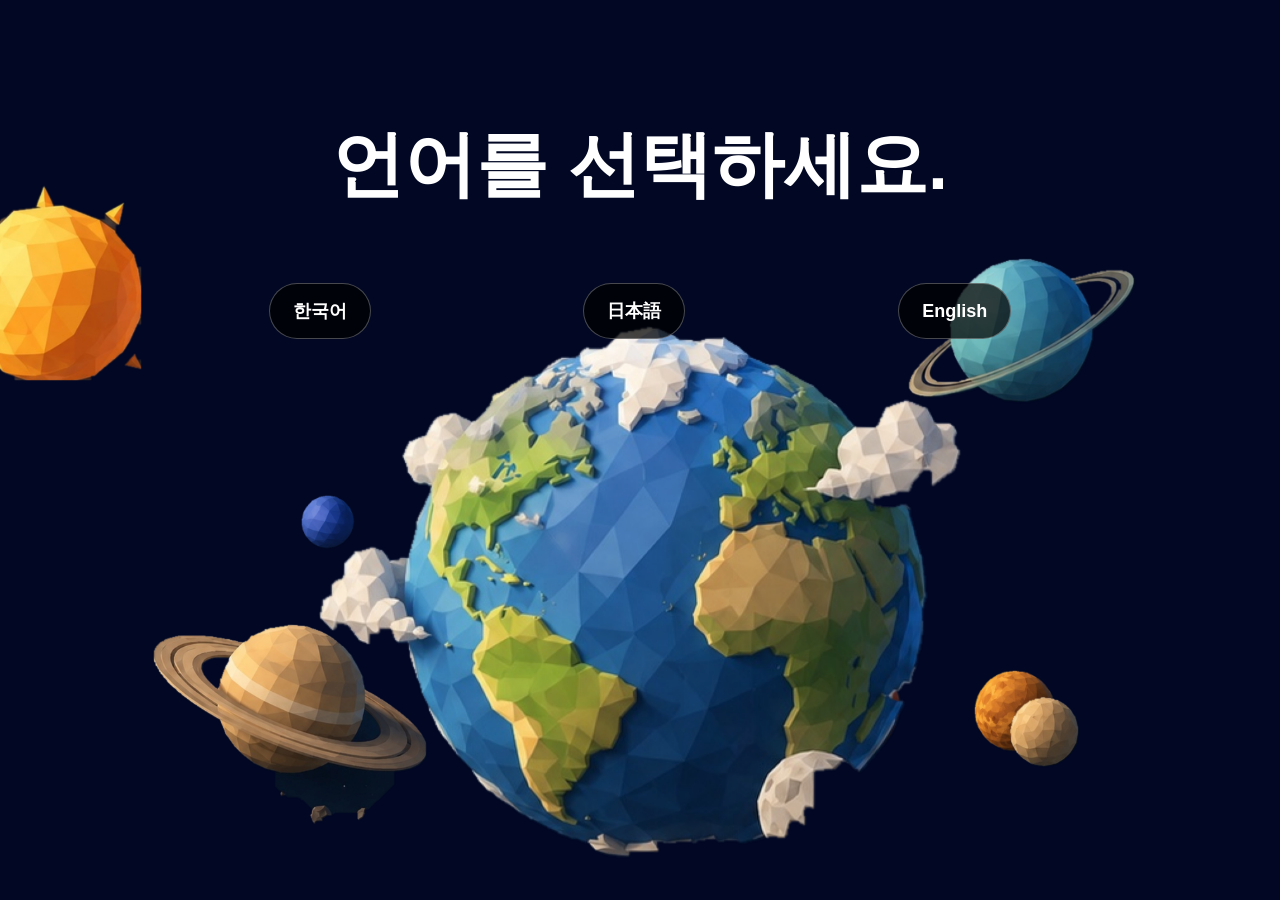
==== index.html @ 76f322cf "first commit" ====
<!DOCTYPE html>
<html lang="ko">
  <head>
    <meta charset="UTF-8" />
    <meta name="viewport" content="width=device-width, initial-scale=1.0" />
    <title>언어 선택</title>
    <link rel="preconnect" href="https://fonts.googleapis.com" />
    <link rel="preconnect" href="https://fonts.gstatic.com" crossorigin />
    <link
      href="https://fonts.googleapis.com/css2?family=Nanum+Pen+Script&family=Pretendard+JP:wght@500;600;700&display=swap"
      rel="stylesheet"
    />
    <link rel="stylesheet" href="styles.css" />
  </head>
  <body>
    <main class="page-shell">
      <div class="hero">
        <div class="hero__space">
          <img class="planet planet--sun" src="imgs/01_sun.png" alt="Sun" />
          <img class="planet planet--neptune" src="imgs/06_neptune.png" alt="Neptune" />
          <img class="planet planet--saturn" src="imgs/04_saturn.png" alt="Saturn" />
          <img class="planet planet--uranus" src="imgs/05_uranus.png" alt="Uranus" />
          <img class="planet planet--earth" src="imgs/02_earth.png" alt="Earth" />
          <img class="planet planet--mars" src="imgs/07_mars.png" alt="Mars" />
          <img class="planet planet--orange" src="imgs/08_orange_planet.png" alt="Orange planet" />
          <img class="planet planet--moon" src="imgs/10_moon.png" alt="Moon" />
        </div>
        <div class="hero__content">
          <h1 class="hero__title" aria-live="polite">
            <span class="title-text title-text--ko">언어를 선택하세요.</span>
            <span class="title-text title-text--ja">言語を選択してください。</span>
            <span class="title-text title-text--en">Choose your language.</span>
          </h1>
          <div class="language-buttons">
            <button class="language-button" type="button" data-language="ko">한국어</button>
            <button class="language-button" type="button" data-language="ja">日本語</button>
            <button class="language-button" type="button" data-language="en">English</button>
          </div>
        </div>
      </div>
      <section class="portfolio-screen" aria-label="포트폴리오 소개">
        <div class="portfolio-copy portfolio-copy--ko">
          <p class="portfolio-eyebrow">언어를 넘어 연결하는 디자인</p>
          <h2>
            <span>디자인으로 만드는</span>
            <strong>글로벌 연결</strong>
          </h2>
          <p class="portfolio-description">
            한국어, 영어, 일본어를 바탕으로 언어가 달라도 자연스럽게 사용할 수 있고,<br />
            소비자가 서비스의 의도를 바로 이해할 수 있는 UX를 고민하는 디자이너 입니다.
          </p>
        </div>
        <div class="portfolio-copy portfolio-copy--ja">
          <p class="portfolio-eyebrow">言語を超えてつなぐデザイン</p>
          <h2>
            <span>デザインで作る</span>
            <strong>グローバルなつながり</strong>
          </h2>
          <p class="portfolio-description">
            韓国語・英語・日本語をベースに、言語が異なっていても自然に使うことができ、<br />
            消費者がサービスの意図をすぐに理解できるUXを考えるデザイナーです。
          </p>
        </div>
        <div class="portfolio-copy portfolio-copy--en">
          <p class="portfolio-eyebrow">Designing connections beyond language</p>
          <h2>
            <span>Global Connection</span>
            <strong>by Design</strong>
          </h2>
          <p class="portfolio-description">
            I'm a designer focused on creating UX that feels natural across languages<br />
            and helps users easily understand the intent of a service.
          </p>
        </div>
        <a class="portfolio-cta" href="#" aria-label="포트폴리오로 이동하기">
          <span class="portfolio-cta-fill" aria-hidden="true"></span>
          <span class="portfolio-cta-hover-ring" aria-hidden="true"></span>
          <span class="portfolio-cta-hover-ring portfolio-cta-hover-ring--delay" aria-hidden="true"></span>
          <span class="cta-text cta-text--ko">이동하기</span>
          <span class="cta-text cta-text--ja">移動する</span>
          <span class="cta-text cta-text--en">Enter</span>
        </a>
        <div class="portfolio-world-stage" aria-hidden="true">
          <img class="portfolio-world portfolio-world--ko" src="imgs/korean 1.png" alt="" />
          <img class="portfolio-world portfolio-world--ja" src="imgs/Japan 1.png" alt="" />
          <img class="portfolio-world portfolio-world--en" src="imgs/English 1.png" alt="" />
        </div>
      </section>
      <section class="korea-main-screen" aria-label="한국어 메인 화면">
        <img class="korea-main-bg korea-main-bg--ko is-active" src="imgs/korea_background.png" alt="서울 골목과 남산 풍경" />
        <img class="korea-main-bg korea-main-bg--ja" src="imgs/japan_background.png" alt="일본 거리 풍경" />
        <img class="korea-main-bg korea-main-bg--en" src="imgs/us.background.png" alt="미국 거리 풍경" />
        <div class="main-nav-group">
          <div class="main-language-nav" aria-label="언어 선택">
            <button class="main-language-button is-active" type="button" data-main-language="ko">KOR</button>
            <button class="main-language-button" type="button" data-main-language="ja">JPN</button>
            <button class="main-language-button" type="button" data-main-language="en">ENG</button>
          </div>
          <div class="main-action-nav" aria-label="주요 메뉴">
            <button class="main-action-button" type="button" data-main-action="works">작업물 보기</button>
            <button class="main-action-button" type="button" data-main-action="about">자기소개</button>
            <button class="main-action-button" type="button" data-main-action="contact">연락하기</button>
          </div>
        </div>
        <div class="korea-guide-bubble">궁금한 항목을 선택해주세요.</div>
        <img class="korea-guide-character" src="imgs/stand_me.png" alt="안내하는 디자이너 캐릭터" />
        <aside class="contact-phone" aria-label="연락처">
          <div class="phone-status">
            <span>9:41</span>
            <div class="phone-status-icons" aria-hidden="true">
              <span class="signal-icon"></span>
              <span class="wifi-icon"></span>
              <span class="battery-icon"></span>
            </div>
          </div>
          <header class="phone-header">
            <span class="phone-back" aria-hidden="true"></span>
            <h2>
              <span class="phone-text phone-text--ko">연락처</span>
              <span class="phone-text phone-text--ja">連絡先</span>
              <span class="phone-text phone-text--en">Contact</span>
            </h2>
            <div class="phone-header-icons" aria-hidden="true">
              <span class="phone-search"></span>
              <span class="phone-menu"></span>
            </div>
          </header>
          <div class="phone-profile">
            <img src="imgs/about.png" alt="" />
            <strong>
              <span class="phone-text phone-text--ko">최홍석</span>
              <span class="phone-text phone-text--ja">チェ ホンソク</span>
              <span class="phone-text phone-text--en">Choi hongseok</span>
            </strong>
          </div>
          <dl class="phone-contact-list">
            <div>
              <dt>
                <span class="phone-text phone-text--ko">이메일</span>
                <span class="phone-text phone-text--ja">メールアドレス</span>
                <span class="phone-text phone-text--en">E-mail</span>
              </dt>
              <dd>applecake975@gmail.com</dd>
            </div>
            <div>
              <dt>
                <span class="phone-text phone-text--ko">전화번호</span>
                <span class="phone-text phone-text--ja">電話番号</span>
                <span class="phone-text phone-text--en">Phone number</span>
              </dt>
              <dd>010-5845-0421</dd>
            </div>
          </dl>
          <div class="phone-actions">
            <a class="phone-action phone-action--call" href="tel:01058450421">
              <span class="phone-text phone-text--ko">전화하기</span>
              <span class="phone-text phone-text--ja">電話する</span>
              <span class="phone-text phone-text--en">Call</span>
            </a>
            <a class="phone-action phone-action--mail" href="mailto:applecake975@gmail.com">
              <span class="phone-text phone-text--ko">이메일 보내기</span>
              <span class="phone-text phone-text--ja">メールを送る</span>
              <span class="phone-text phone-text--en">Send an email</span>
            </a>
          </div>
          <span class="phone-home-indicator" aria-hidden="true"></span>
        </aside>
      </section>
    </main>
    <script>
      const languageButtons = document.querySelectorAll(".language-button");
      const mainLanguageButtons = document.querySelectorAll(".main-language-button");
      const mainActionButtons = document.querySelectorAll(".main-action-button");
      const mainBackgrounds = document.querySelectorAll(".korea-main-bg");
      const portfolioCta = document.querySelector(".portfolio-cta");
      const transitionDuration = 2400;
      let nextScreenTimer;

      const setMainLanguage = (language) => {
        document.body.dataset.mainLanguage = language;

        mainBackgrounds.forEach((background) => {
          background.classList.toggle("is-active", background.classList.contains(`korea-main-bg--${language}`));
        });

        mainLanguageButtons.forEach((button) => {
          button.classList.toggle("is-active", button.dataset.mainLanguage === language);
        });
      };

      languageButtons.forEach((button) => {
        button.addEventListener("click", () => {
          if (document.body.classList.contains("is-earth-closing")) return;

          document.body.dataset.selectedLanguage = button.dataset.language;
          document.body.classList.add("is-earth-closing");
          languageButtons.forEach((languageButton) => {
            languageButton.disabled = true;
          });

          nextScreenTimer = window.setTimeout(() => {
            document.body.classList.add("is-next-visible");
          }, transitionDuration);
        });
      });

      window.addEventListener("pageshow", () => {
        window.clearTimeout(nextScreenTimer);
        document.body.classList.remove("is-earth-closing");
        document.body.classList.remove("is-next-visible");
        document.body.classList.remove("is-korea-main-visible");
        delete document.body.dataset.selectedLanguage;
        delete document.body.dataset.mainLanguage;
        languageButtons.forEach((button) => {
          button.disabled = false;
        });
        setMainLanguage("ko");
      });

      mainLanguageButtons.forEach((button) => {
        button.addEventListener("click", () => {
          setMainLanguage(button.dataset.mainLanguage);
        });
      });

      mainActionButtons.forEach((button) => {
        button.addEventListener("click", () => {
          const isContact = button.dataset.mainAction === "contact";
          document.body.classList.toggle("is-contact-visible", isContact);

          mainActionButtons.forEach((actionButton) => {
            actionButton.classList.toggle("is-active", actionButton === button && isContact);
          });
        });
      });

      portfolioCta.addEventListener("click", (event) => {
        const selectedLanguage = document.body.dataset.selectedLanguage;
        if (!selectedLanguage) return;

        event.preventDefault();
        setMainLanguage(selectedLanguage);
        document.body.classList.add("is-korea-main-visible");
      });
    </script>
  </body>
</html>
---- styles.css ----
:root {
  color-scheme: dark;
  color: #ffffff;
  background: #020824;
}

* {
  box-sizing: border-box;
}

html,
body {
  margin: 0;
  min-height: 100%;
}

body {
  font-family: "Pretendard JP", "Apple SD Gothic Neo", "Segoe UI", sans-serif;
  background: #020824;
  color: #ffffff;
  overflow: hidden;
}

.page-shell {
  min-height: 100vh;
  background: #020824;
}

.hero {
  width: 100vw;
  min-height: 100vh;
  position: relative;
  overflow: hidden;
}

.hero::after {
  content: "";
  position: absolute;
  inset: 0;
  z-index: 8;
  pointer-events: none;
  background: #020824;
  opacity: 0;
  will-change: opacity;
}

.hero__space {
  position: absolute;
  inset: 0;
  pointer-events: none;
}

.planet {
  position: absolute;
  height: auto;
  transition: transform 0.3s ease;
  user-select: none;
}

.planet--sun {
  left: -84px;
  top: 170px;
  width: 240px;
}

.planet--neptune {
  left: 294px;
  top: 488px;
  width: 68px;
}

.planet--saturn {
  left: 140px;
  bottom: 62px;
  width: 300px;
}

.planet--uranus {
  right: 128px;
  top: 242px;
  width: 260px;
}

.planet--earth {
  left: 50%;
  bottom: 18px;
  transform: translate3d(-50%, 0, 0);
  transform-origin: 50% 48%;
  width: 690px;
  z-index: 1;
  will-change: transform, opacity, filter;
  backface-visibility: hidden;
}

.planet--mars {
  right: 360px;
  top: 630px;
  width: 150px;
}

.planet--orange {
  right: 216px;
  bottom: 140px;
  width: 98px;
}

.planet--moon {
  right: 188px;
  bottom: 120px;
  width: 95px;
}

.hero__content {
  position: relative;
  z-index: 2;
  display: grid;
  gap: 72px;
  justify-items: center;
  text-align: center;
  padding: 118px 24px 0;
}

.hero__title {
  margin: 0;
  color: #ffffff;
  font-size: clamp(64px, 5.6vw, 100px);
  font-weight: 600;
  line-height: 1.3;
  display: grid;
  place-items: center;
  min-height: 1.3em;
  width: 100%;
}

.title-text {
  grid-area: 1 / 1;
  opacity: 0;
  transition: opacity 0.2s ease;
  white-space: nowrap;
}

.title-text--ko {
  opacity: 1;
}

.hero__content:has(.language-buttons button:nth-child(2):is(:hover, :focus-visible)) .title-text,
.hero__content:has(.language-buttons button:nth-child(3):is(:hover, :focus-visible)) .title-text {
  opacity: 0;
}

.hero__content:has(.language-buttons button:nth-child(2):is(:hover, :focus-visible)) .title-text--ja,
.hero__content:has(.language-buttons button:nth-child(3):is(:hover, :focus-visible)) .title-text--en {
  opacity: 1;
}

.language-buttons {
  width: min(805px, 58vw);
  display: grid;
  grid-template-columns: repeat(3, max-content);
  justify-content: space-between;
  align-items: center;
  gap: 24px;
  padding: 0;
}

.language-buttons button {
  min-width: 96px;
  min-height: 56px;
  border: 1px solid rgba(255, 255, 255, 0.28);
  border-radius: 999px;
  background: rgba(0, 0, 0, 0.72);
  color: #ffffff;
  padding: 14px 23px;
  font-size: 18px;
  font-weight: 600;
  cursor: pointer;
  transition: transform 0.2s ease, background-color 0.2s ease, box-shadow 0.2s ease;
}

.language-buttons button:hover {
  transform: translateY(-2px);
  border-color: #ffffff;
  background: #ffffff;
  color: #020824;
  box-shadow: none;
}

.language-buttons button:focus-visible {
  transform: translateY(-2px);
  outline: none;
  border-color: #ffffff;
  background: #ffffff;
  color: #020824;
  box-shadow: 0 0 0 3px rgba(255, 255, 255, 0.2);
}

.is-earth-closing .hero__content,
.is-earth-closing .planet:not(.planet--earth) {
  animation: liftAway 1.15s cubic-bezier(0.2, 0.72, 0.18, 1) forwards;
}

.is-earth-closing .planet--earth {
  z-index: 7;
  animation: earthCloseup 4s cubic-bezier(0.38, 0, 0.18, 1) forwards;
}

.is-earth-closing .hero::after {
  animation: closeToDark 4s linear forwards;
}

.is-earth-closing .language-buttons button {
  pointer-events: none;
}

.portfolio-screen {
  position: fixed;
  inset: 0;
  z-index: 20;
  overflow: hidden;
  pointer-events: none;
  background: #020824;
  color: #ffffff;
  opacity: 0;
  transition: opacity 0.55s ease;
}

.korea-main-screen {
  position: fixed;
  inset: 0;
  z-index: 40;
  overflow: hidden;
  background: #020824;
  opacity: 0;
  pointer-events: none;
  transition: opacity 0.85s cubic-bezier(0.2, 0.72, 0.16, 1);
}

.korea-main-bg {
  position: absolute;
  inset: 0;
  width: 100%;
  height: 100%;
  display: block;
  object-fit: cover;
  object-position: center center;
  opacity: 0;
  transform: scale(1.045);
  filter: brightness(0.92);
  transition: opacity 0.55s ease, transform 1.25s cubic-bezier(0.2, 0.72, 0.16, 1), filter 1.25s ease;
}

.korea-main-bg.is-active {
  opacity: 1;
}

.main-nav-group {
  position: absolute;
  left: 50%;
  top: 48px;
  z-index: 4;
  display: flex;
  align-items: center;
  gap: 42px;
  opacity: 0;
  transform: translate3d(-50%, -18px, 0);
}

.main-language-nav {
  display: flex;
  padding: 4px;
  flex-direction: row;
  align-items: flex-start;
  gap: 10px;
  border-radius: 1000px;
  background: rgba(255, 255, 255, 0.3);
  box-shadow: 0 2px 4px 0 rgba(0, 0, 0, 0.25);
}

.main-language-button {
  display: flex;
  height: 60px;
  padding: 0 13px 0 14px;
  justify-content: center;
  align-items: center;
  aspect-ratio: 1 / 1;
  border: 0;
  border-radius: 1000px;
  background: #ffffff;
  color: #111111;
  font: inherit;
  font-size: 16px;
  font-weight: 700;
  cursor: pointer;
}

.main-language-button.is-active {
  background: #000000;
  color: #ffffff;
}

.main-action-nav {
  display: flex;
  align-items: center;
  gap: 32px;
}

.main-action-button {
  display: flex;
  height: 68px;
  padding: 12px 24px;
  justify-content: center;
  align-items: center;
  gap: 10px;
  border: 0;
  border-radius: 100px;
  background: rgba(255, 255, 255, 0.3);
  box-shadow: 0 2px 4px 0 rgba(0, 0, 0, 0.25);
  color: #111111;
  font: inherit;
  font-size: 20px;
  font-weight: 700;
  white-space: nowrap;
  cursor: pointer;
  transition: background-color 0.24s ease, color 0.24s ease, transform 0.24s ease;
}

.main-action-button:hover,
.main-action-button:focus-visible,
.main-action-button.is-active {
  border-radius: 100px;
  background: rgba(0, 0, 0, 0.8);
  box-shadow: 0 2px 4px 0 rgba(0, 0, 0, 0.25);
  color: #ffffff;
}

.main-action-button:focus-visible {
  outline: none;
}

.korea-guide-character {
  position: absolute;
  left: 44.5%;
  bottom: -12px;
  z-index: 2;
  width: min(540px, 28vw);
  height: auto;
  opacity: 0;
  transform: translate3d(-50%, 38px, 0) scale(0.97);
  transform-origin: 50% 100%;
  filter: drop-shadow(0 22px 28px rgba(0, 0, 0, 0.28));
  user-select: none;
  pointer-events: none;
}

.korea-guide-bubble {
  position: absolute;
  left: 50.7%;
  top: 33.8%;
  z-index: 3;
  padding: 12px 26px;
  border-radius: 10px;
  background: rgba(255, 255, 255, 0.92);
  color: #1b1b1b;
  font-size: 16px;
  font-weight: 500;
  line-height: 1.35;
  box-shadow: 0 12px 30px rgba(0, 0, 0, 0.18);
  opacity: 0;
  transform: translate3d(-50%, 18px, 0);
  white-space: nowrap;
}

.contact-phone {
  position: absolute;
  right: 5.9%;
  top: 135px;
  z-index: 5;
  --phone-enter-x: 64px;
  --phone-final-x: 0;
  width: 375px;
  height: 812px;
  min-width: 0;
  border: 8px solid rgba(220, 220, 224, 0.96);
  border-radius: 54px;
  background: #ffffff;
  color: #020617;
  box-shadow: 0 26px 60px rgba(0, 0, 0, 0.26), inset 0 0 0 1px rgba(0, 0, 0, 0.05);
  opacity: 0;
  pointer-events: none;
  transform: translate3d(var(--phone-enter-x), 18px, 0) scale(0.96);
}

.contact-phone::before {
  content: "";
  position: absolute;
  left: 50%;
  top: 16px;
  width: 116px;
  height: 28px;
  border-radius: 0 0 17px 17px;
  background: #ffffff;
  transform: translateX(-50%);
  z-index: 4;
}

.phone-status {
  position: relative;
  z-index: 5;
  height: 50px;
  display: flex;
  align-items: center;
  justify-content: space-between;
  padding: 0 30px 0 28px;
  font-size: 15px;
  font-weight: 800;
  line-height: 1;
}

.phone-status-icons,
.phone-header-icons {
  display: flex;
  align-items: center;
}

.phone-status-icons {
  gap: 6px;
}

.signal-icon {
  width: 19px;
  height: 13px;
  background:
    linear-gradient(to top, #0b1020 0 5px, transparent 5px) 0 8px / 4px 5px no-repeat,
    linear-gradient(to top, #0b1020 0 8px, transparent 8px) 5px 5px / 4px 8px no-repeat,
    linear-gradient(to top, #0b1020 0 11px, transparent 11px) 10px 2px / 4px 11px no-repeat,
    linear-gradient(to top, #0b1020 0 13px, transparent 13px) 15px 0 / 4px 13px no-repeat;
}

.wifi-icon {
  width: 19px;
  height: 14px;
  position: relative;
  overflow: hidden;
}

.wifi-icon::before,
.wifi-icon::after {
  content: "";
  position: absolute;
  left: 50%;
  border: 3px solid #0b1020;
  border-bottom: 0;
  transform: translateX(-50%);
}

.wifi-icon::before {
  bottom: 2px;
  width: 18px;
  height: 12px;
  border-radius: 18px 18px 0 0;
}

.wifi-icon::after {
  bottom: 2px;
  width: 9px;
  height: 6px;
  border-radius: 9px 9px 0 0;
}

.wifi-icon {
  background: radial-gradient(circle at 50% 100%, #0b1020 0 2px, transparent 2.2px);
}

.battery-icon {
  width: 25px;
  height: 12px;
  border: 1.7px solid #0b1020;
  border-radius: 3px;
  position: relative;
}

.battery-icon::after {
  content: "";
  position: absolute;
  right: -4px;
  top: 3px;
  width: 2px;
  height: 4px;
  border-radius: 0 2px 2px 0;
  background: #0b1020;
}

.battery-icon::before {
  content: "";
  position: absolute;
  inset: 2px 3px;
  border-radius: 1.5px;
  background: #0b1020;
}

.phone-header {
  display: grid;
  grid-template-columns: 40px 1fr auto;
  align-items: center;
  gap: 18px;
  padding: 22px 34px 0;
}

.phone-header h2 {
  margin: 0;
  font-size: 29px;
  font-weight: 800;
}

.phone-back {
  width: 18px;
  height: 18px;
  border-left: 3px solid #282a35;
  border-bottom: 3px solid #282a35;
  transform: rotate(45deg);
}

.phone-search {
  width: 26px;
  height: 26px;
  border: 3px solid #282a35;
  border-radius: 50%;
  position: relative;
}

.phone-search::after {
  content: "";
  position: absolute;
  right: -9px;
  bottom: -7px;
  width: 12px;
  height: 3px;
  border-radius: 2px;
  background: #282a35;
  transform: rotate(45deg);
}

.phone-menu {
  width: 32px;
  height: 22px;
  background: linear-gradient(#282a35 0 3px, transparent 3px 9px, #282a35 9px 12px, transparent 12px 18px, #282a35 18px 21px);
}

.phone-profile {
  display: grid;
  justify-items: center;
  gap: 22px;
  margin-top: 82px;
}

.phone-profile img {
  width: 126px;
  aspect-ratio: 1;
  border: 2px solid #e3e5ee;
  border-radius: 50%;
  object-fit: cover;
  object-position: center 42%;
}

.phone-profile strong {
  font-size: 28px;
  font-weight: 800;
}

.phone-contact-list {
  display: grid;
  gap: 46px;
  margin: 90px 0 0;
  padding: 0 36px;
}

.phone-contact-list div,
.phone-contact-list dt,
.phone-contact-list dd {
  margin: 0;
}

.phone-contact-list dt {
  margin-bottom: 10px;
  font-size: 26px;
  font-weight: 800;
}

.phone-contact-list dd {
  font-size: 20px;
  font-weight: 400;
}

.phone-actions {
  position: absolute;
  left: 28px;
  right: 28px;
  bottom: 70px;
  display: grid;
  grid-template-columns: 1fr 1fr;
  gap: 16px;
}

.phone-action {
  display: grid;
  place-items: center;
  min-height: 54px;
  border: 2px solid #020824;
  border-radius: 12px;
  color: #020824;
  font-size: 20px;
  font-weight: 800;
  text-decoration: none;
}

.phone-action--mail {
  background: #020824;
  color: #ffffff;
}

.phone-home-indicator {
  position: absolute;
  left: 50%;
  bottom: 20px;
  width: 148px;
  height: 6px;
  border-radius: 999px;
  background: #000000;
  transform: translateX(-50%);
}

.phone-text {
  display: none;
}

[data-main-language="ko"] .phone-text--ko,
[data-main-language="ja"] .phone-text--ja,
[data-main-language="en"] .phone-text--en {
  display: inline;
}

.is-korea-main-visible .korea-main-screen {
  opacity: 1;
  pointer-events: auto;
}

.is-korea-main-visible .korea-main-bg {
  transform: scale(1);
  filter: brightness(1);
}

.is-korea-main-visible .main-nav-group {
  animation: mainNavIn 0.8s cubic-bezier(0.2, 0.72, 0.16, 1) 0.25s forwards;
}

.is-korea-main-visible[data-main-language="ko"] .korea-guide-character {
  animation: guideCharacterIn 1s cubic-bezier(0.2, 0.72, 0.16, 1) 0.35s forwards;
}

.is-korea-main-visible[data-main-language="ko"] .korea-guide-bubble {
  animation: guideBubbleIn 0.8s cubic-bezier(0.2, 0.72, 0.16, 1) 0.72s forwards;
}

.is-korea-main-visible:not([data-main-language="ko"]) .korea-guide-character,
.is-korea-main-visible:not([data-main-language="ko"]) .korea-guide-bubble {
  opacity: 0;
  animation: none;
}

.is-contact-visible .contact-phone {
  animation: contactPhoneIn 0.8s cubic-bezier(0.2, 0.72, 0.16, 1) forwards;
  pointer-events: auto;
}

.portfolio-copy {
  position: absolute;
  left: clamp(40px, 3.75vw, 72px);
  top: clamp(62px, 6.5vh, 86px);
  z-index: 3;
  max-width: min(920px, 62vw);
  opacity: 0;
  transform: translate3d(0, -96px, 0);
  visibility: hidden;
}

.portfolio-eyebrow {
  margin: 0 0 40px;
  color: rgba(255, 255, 255, 0.72);
  font-size: 28px;
  font-weight: 400;
  line-height: 1.35;
}

.portfolio-copy h2 {
  margin: 0;
  display: grid;
  gap: 20px;
  color: #ffffff;
  font-weight: 600;
  line-height: 1.12;
}

.portfolio-copy h2 span {
  font-size: clamp(56px, 5.1vw, 98px);
  letter-spacing: 0;
}

.portfolio-copy h2 strong {
  font-family: "Nanum Pen Script", "Pretendard JP", sans-serif;
  font-size: clamp(58px, 5.6vw, 108px);
  font-weight: 400;
  line-height: 0.9;
}

.portfolio-copy--ja {
  max-width: min(1120px, 76vw);
}

.portfolio-copy--ja h2 strong {
  font-size: clamp(54px, 4.7vw, 90px);
  white-space: nowrap;
}

.portfolio-description {
  margin: clamp(48px, 6vh, 68px) 0 0;
  color: rgba(255, 255, 255, 0.72);
  font-size: 24px;
  font-weight: 400;
  line-height: 1.48;
}

.portfolio-world-stage {
  position: absolute;
  left: 51%;
  bottom: -380px;
  z-index: 2;
  width: min(1770px, 85.5vw);
  height: auto;
  overflow: visible;
  opacity: 0;
  transform: translate3d(-50%, 34%, 0) scale(0.98);
  transform-origin: 50% 100%;
  will-change: transform, opacity;
}

.portfolio-world {
  display: block;
  width: 100%;
  height: auto;
  opacity: 0;
  transform: translate3d(0, 0, 0);
  will-change: transform;
  user-select: none;
  pointer-events: none;
}

.portfolio-world:not(:first-child) {
  position: absolute;
  inset: 0 auto auto 0;
}

.portfolio-cta {
  position: absolute;
  right: clamp(90px, 11.5vw, 220px);
  top: 50%;
  z-index: 4;
  width: clamp(178px, 11.8vw, 228px);
  aspect-ratio: 1;
  display: grid;
  place-items: center;
  border: 1px solid rgba(255, 255, 255, 0.88);
  border-radius: 50%;
  background: transparent;
  color: #ffffff;
  font-size: 48px;
  font-weight: 700;
  text-decoration: none;
  opacity: 0;
  transform: translate3d(0, -42%, 0) scale(0.92);
  transition: color 0.35s ease, transform 0.28s ease;
  isolation: isolate;
}

.cta-text {
  display: none;
  position: relative;
  z-index: 2;
}

.portfolio-cta-fill {
  position: absolute;
  inset: 0;
  z-index: 1;
  border-radius: 50%;
  background: #ffffff;
  clip-path: inset(0 100% 0 0);
  transition: clip-path 0.78s cubic-bezier(0.16, 0.84, 0.24, 1);
  pointer-events: none;
}

.portfolio-cta-hover-ring {
  position: absolute;
  inset: -1px;
  z-index: 0;
  border: 1px solid rgba(255, 255, 255, 0.88);
  border-radius: 50%;
  opacity: 0;
  pointer-events: none;
}

.portfolio-cta::before,
.portfolio-cta::after {
  content: "";
  position: absolute;
  inset: -30px;
  border: 1px solid rgba(255, 255, 255, 0.88);
  border-radius: 50%;
  opacity: 0;
  pointer-events: none;
  transform-origin: 50% 50%;
  z-index: 0;
}

.portfolio-cta:hover,
.portfolio-cta:focus-visible {
  color: #171717;
}

.portfolio-cta:hover .portfolio-cta-fill,
.portfolio-cta:focus-visible .portfolio-cta-fill {
  clip-path: inset(0 0 0 0);
}

.portfolio-cta:hover .portfolio-cta-hover-ring,
.portfolio-cta:focus-visible .portfolio-cta-hover-ring {
  animation: ctaRingPullHover 0.9s cubic-bezier(0.18, 0.82, 0.19, 1) forwards;
}

.portfolio-cta:hover .portfolio-cta-hover-ring--delay,
.portfolio-cta:focus-visible .portfolio-cta-hover-ring--delay {
  animation-delay: 0.15s;
}

.portfolio-cta:focus-visible {
  outline: none;
}

.is-next-visible .portfolio-screen {
  pointer-events: auto;
  opacity: 1;
}

.is-next-visible[data-selected-language="ko"] .portfolio-copy--ko,
.is-next-visible[data-selected-language="ja"] .portfolio-copy--ja,
.is-next-visible[data-selected-language="en"] .portfolio-copy--en {
  visibility: visible;
  animation: copyDropIn 2.5s cubic-bezier(0.18, 0.82, 0.19, 1) 0.18s forwards;
}

.is-next-visible[data-selected-language="ko"] .cta-text--ko,
.is-next-visible[data-selected-language="ja"] .cta-text--ja,
.is-next-visible[data-selected-language="en"] .cta-text--en {
  display: block;
}

.is-next-visible .portfolio-world-stage {
  animation: worldRiseIn 2.5s cubic-bezier(0.18, 0.82, 0.19, 1) 0.28s forwards;
}

.is-next-visible[data-selected-language="ko"] .portfolio-world--ko,
.is-next-visible[data-selected-language="ja"] .portfolio-world--ja,
.is-next-visible[data-selected-language="en"] .portfolio-world--en {
  opacity: 1;
  animation: worldFloat 5.4s ease-in-out 2.85s infinite;
}

.is-next-visible .portfolio-cta {
  animation: ctaSoftIn 1.25s cubic-bezier(0.18, 0.82, 0.19, 1) 1.05s forwards;
}

.is-next-visible .portfolio-cta::before {
  animation: ctaRingPull 4s cubic-bezier(0.18, 0.82, 0.19, 1) 1.08s infinite;
}

.is-next-visible .portfolio-cta::after {
  animation: ctaRingPull 4s cubic-bezier(0.18, 0.82, 0.19, 1) 1.38s infinite;
}

@keyframes copyDropIn {
  0% {
    opacity: 0;
    transform: translate3d(0, -96px, 0);
  }

  100% {
    opacity: 1;
    transform: translate3d(0, 0, 0);
  }
}

@keyframes worldRiseIn {
  0% {
    opacity: 0;
    transform: translate3d(-50%, 34%, 0) scale(0.98);
  }

  100% {
    opacity: 1;
    transform: translate3d(-50%, 0, 0) scale(1);
  }
}

@keyframes worldFloat {
  0%,
  100% {
    transform: translate3d(0, 0, 0) rotate(0deg);
  }

  50% {
    transform: translate3d(0, -16px, 0) rotate(-0.35deg);
  }
}

@keyframes ctaSoftIn {
  0% {
    opacity: 0;
    transform: translate3d(0, -42%, 0) scale(0.92);
  }

  100% {
    opacity: 1;
    transform: translate3d(0, -50%, 0) scale(1);
  }
}

@keyframes ctaRingPull {
  0% {
    inset: -1px;
    opacity: 0;
  }

  4% {
    inset: -1px;
    opacity: 1;
  }

  26% {
    inset: -30px;
    opacity: 0.35;
  }

  32%,
  100% {
    inset: -30px;
    opacity: 0;
  }
}

@keyframes ctaRingPullHover {
  0% {
    inset: -1px;
    opacity: 1;
  }

  100% {
    inset: -30px;
    opacity: 0;
  }
}

@keyframes guideCharacterIn {
  0% {
    opacity: 0;
    transform: translate3d(-50%, 38px, 0) scale(0.97);
  }

  100% {
    opacity: 1;
    transform: translate3d(-50%, 0, 0) scale(1);
  }
}

@keyframes guideBubbleIn {
  0% {
    opacity: 0;
    transform: translate3d(-50%, 18px, 0);
  }

  100% {
    opacity: 1;
    transform: translate3d(-50%, 0, 0);
  }
}

@keyframes contactPhoneIn {
  0% {
    opacity: 0;
    transform: translate3d(var(--phone-enter-x), 18px, 0) scale(0.96);
  }

  100% {
    opacity: 1;
    transform: translate3d(var(--phone-final-x), 0, 0) scale(1);
  }
}

@keyframes mainNavIn {
  0% {
    opacity: 0;
    transform: translate3d(-50%, -18px, 0);
  }

  100% {
    opacity: 1;
    transform: translate3d(-50%, 0, 0);
  }
}

@keyframes liftAway {
  0% {
    opacity: 1;
    filter: blur(0);
    transform: translateY(0) scale(1);
  }

  100% {
    opacity: 0;
    filter: blur(8px);
    transform: translateY(-18px) scale(0.96);
  }
}

@keyframes earthCloseup {
  0% {
    opacity: 1;
    filter: brightness(1) blur(0);
    transform: translate3d(-50%, 0, 0) scale(1);
  }

  100% {
    opacity: 0;
    filter: brightness(0.28) blur(3px);
    transform: translate3d(calc(-50% - 4vw), -18vh, 0) scale(3.05);
  }
}

@keyframes closeToDark {
  0% {
    opacity: 0;
  }

  100% {
    opacity: 1;
  }
}

@media (prefers-reduced-motion: reduce) {
  .is-earth-closing .hero__content,
  .is-earth-closing .planet {
    animation-duration: 0.01ms;
  }

  .is-earth-closing .hero::after {
    animation-duration: 0.01ms;
  }

  .is-next-visible .portfolio-copy,
  .is-next-visible .portfolio-world-stage,
  .is-next-visible .portfolio-cta,
  .is-next-visible .portfolio-cta::before,
  .is-next-visible .portfolio-cta::after,
  .portfolio-cta:hover .portfolio-cta-hover-ring,
  .portfolio-cta:focus-visible .portfolio-cta-hover-ring,
  .is-korea-main-visible .korea-guide-character,
  .is-korea-main-visible .korea-guide-bubble,
  .is-korea-main-visible .main-nav-group,
  .is-contact-visible .contact-phone {
    animation-duration: 0.01ms;
    animation-delay: 0s;
  }

  .is-next-visible .portfolio-world {
    animation: none;
  }
}

@media (max-width: 1200px) {
  .planet--earth {
    width: 58vw;
  }

  .planet--neptune {
    left: 11vw;
  }

  .planet--mars {
    right: 19vw;
  }

  .planet--orange,
  .planet--moon {
    right: 8vw;
  }
}

@media (max-width: 760px) {
  body {
    overflow: auto;
  }

  .hero {
    min-height: 100svh;
  }

  .hero__content {
    gap: 34px;
    padding-top: 78px;
  }

  .hero__title {
    font-size: clamp(42px, 11vw, 64px);
    line-height: 1.2;
  }

  .title-text {
    white-space: normal;
  }

  .language-buttons {
    width: min(360px, calc(100vw - 40px));
    grid-template-columns: 1fr;
    justify-items: center;
    gap: 14px;
  }

  .language-buttons button {
    min-width: 116px;
    min-height: 48px;
  }

  .planet--earth {
    width: 430px;
    max-width: 118vw;
    bottom: -24px;
  }

  .planet--sun {
    left: -86px;
    top: 126px;
    width: 172px;
  }

  .planet--neptune {
    left: 24px;
    top: 430px;
    width: 48px;
  }

  .planet--saturn {
    left: -46px;
    bottom: 76px;
    width: 190px;
  }

  .planet--uranus {
    right: -62px;
    top: 175px;
    width: 162px;
  }

  .planet--mars {
    right: 18px;
    top: 520px;
    width: 92px;
  }

  .planet--orange {
    right: 28px;
    bottom: 82px;
    width: 62px;
  }

  .planet--moon {
    display: none;
  }

  .portfolio-copy {
    left: 24px;
    right: 24px;
    top: 54px;
    max-width: none;
  }

  .portfolio-eyebrow {
    margin-bottom: 28px;
    font-size: 18px;
  }

  .portfolio-copy h2 {
    gap: 14px;
  }

  .portfolio-copy h2 span {
    font-size: clamp(44px, 12vw, 64px);
  }

  .portfolio-copy h2 strong {
    font-size: clamp(54px, 14vw, 76px);
  }

  .portfolio-description {
    margin-top: 34px;
    font-size: 16px;
    line-height: 1.55;
  }

  .portfolio-description br {
    display: none;
  }

  .portfolio-world-stage {
    left: 50%;
    bottom: -310px;
    width: min(1260px, 225vw);
    height: auto;
  }

  .portfolio-cta {
    right: 28px;
    top: auto;
    bottom: 36vh;
    width: 128px;
    font-size: 26px;
    transform: translate3d(0, 24px, 0) scale(0.92);
  }

  .portfolio-cta::before,
  .portfolio-cta::after {
    inset: -1px;
  }

  .korea-guide-character {
    left: 45%;
    bottom: -8px;
    width: min(360px, 68vw);
  }

  .main-nav-group {
    left: 50%;
    top: 22px;
    gap: 10px;
  }

  .main-language-nav {
    gap: 6px;
  }

  .main-language-button {
    height: 48px;
    padding: 0 10px;
    font-size: 13px;
  }

  .main-action-nav {
    gap: 8px;
  }

  .main-action-button {
    height: 48px;
    padding: 8px 12px;
    font-size: 13px;
  }

  .contact-phone {
    right: 50%;
    top: 92px;
    --phone-enter-x: 50%;
    --phone-final-x: 50%;
    width: min(375px, 88vw);
    height: min(812px, 82vh);
    min-width: 0;
    transform: translate3d(var(--phone-enter-x), 28px, 0) scale(0.96);
  }

  .phone-status {
    padding: 0 28px;
  }

  .phone-header {
    padding-inline: 28px;
  }

  .phone-profile {
    margin-top: 54px;
  }

  .phone-contact-list {
    gap: 34px;
    margin-top: 62px;
    padding-inline: 28px;
  }

  .phone-contact-list dt {
    font-size: 22px;
  }

  .phone-contact-list dd {
    font-size: 17px;
  }

  .phone-action {
    font-size: 16px;
  }

  .korea-guide-bubble {
    left: 52%;
    top: 31%;
    max-width: calc(100vw - 48px);
    padding: 12px 18px;
    font-size: 14px;
    white-space: normal;
    text-align: center;
  }

  @keyframes ctaSoftIn {
    0% {
      opacity: 0;
      transform: translate3d(0, 24px, 0) scale(0.92);
    }

    100% {
      opacity: 1;
      transform: translate3d(0, 0, 0) scale(1);
    }
  }
}
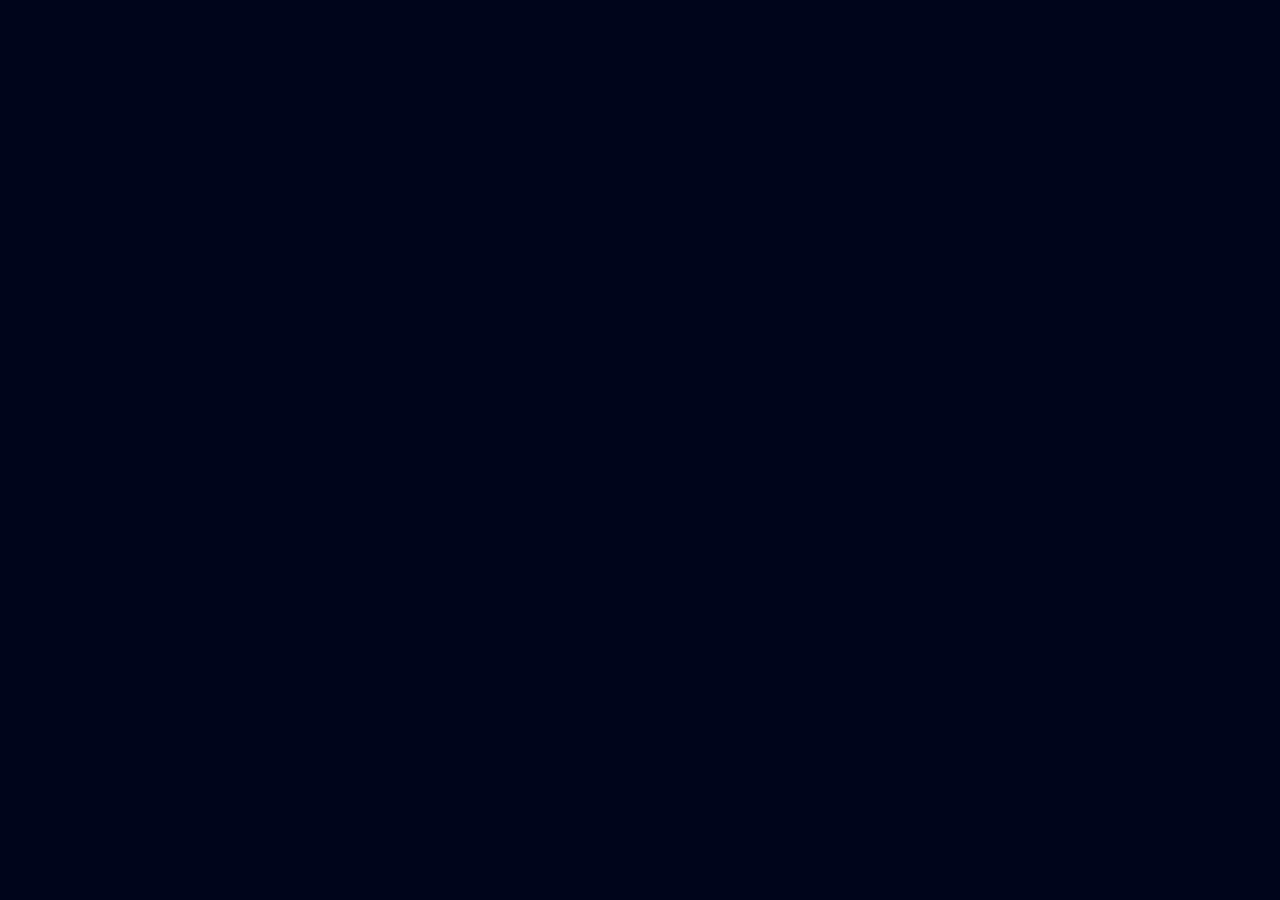
==== commit 205e06f3: "edit" ====
--- a/index.html
+++ b/index.html
@@ -15,6 +15,7 @@
   <body>
     <main class="page-shell">
       <div class="hero">
+        <canvas class="planet-scene" aria-hidden="true"></canvas>
         <div class="hero__space">
           <img class="planet planet--sun" src="imgs/01_sun.png" alt="Sun" />
           <img class="planet planet--neptune" src="imgs/06_neptune.png" alt="Neptune" />
@@ -27,9 +28,7 @@
         </div>
         <div class="hero__content">
           <h1 class="hero__title" aria-live="polite">
-            <span class="title-text title-text--ko">언어를 선택하세요.</span>
-            <span class="title-text title-text--ja">言語を選択してください。</span>
-            <span class="title-text title-text--en">Choose your language.</span>
+            <span class="title-text"></span>
           </h1>
           <div class="language-buttons">
             <button class="language-button" type="button" data-language="ko">한국어</button>
@@ -81,9 +80,9 @@
           <span class="cta-text cta-text--en">Enter</span>
         </a>
         <div class="portfolio-world-stage" aria-hidden="true">
-          <img class="portfolio-world portfolio-world--ko" src="imgs/korean 1.png" alt="" />
-          <img class="portfolio-world portfolio-world--ja" src="imgs/Japan 1.png" alt="" />
-          <img class="portfolio-world portfolio-world--en" src="imgs/English 1.png" alt="" />
+          <img class="portfolio-world portfolio-world--ko" src="imgs/korean 1@3x-resampled.png" alt="" />
+          <img class="portfolio-world portfolio-world--ja" src="imgs/Japan 1@3x-resampled.png" alt="" />
+          <img class="portfolio-world portfolio-world--en" src="imgs/English 1@3x-resampled.png" alt="" />
         </div>
       </section>
       <section class="korea-main-screen" aria-label="한국어 메인 화면">
@@ -102,8 +101,256 @@
             <button class="main-action-button" type="button" data-main-action="contact">연락하기</button>
           </div>
         </div>
-        <div class="korea-guide-bubble">궁금한 항목을 선택해주세요.</div>
-        <img class="korea-guide-character" src="imgs/stand_me.png" alt="안내하는 디자이너 캐릭터" />
+        <div class="korea-guide-bubble">
+          <span class="guide-bubble-text guide-bubble-text--ko">궁금한 항목을 선택해주세요.</span>
+          <span class="guide-bubble-text guide-bubble-text--ja">気になる項目を選んでください。</span>
+        </div>
+        <div class="korea-guide-character" aria-label="안내하는 디자이너 캐릭터">
+          <img class="guide-character-image guide-character-image--stand" src="imgs/stand_me.png" alt="" />
+          <img class="guide-character-image guide-character-image--call" src="imgs/call_me.png" alt="" />
+        </div>
+        <section class="works-gallery" aria-label="작업물 목록" data-active-slide="0">
+          <button class="works-nav works-nav--prev" type="button" data-works-direction="-1" aria-label="이전 작업물">
+            <span aria-hidden="true"></span>
+          </button>
+          <div class="works-track">
+            <div class="works-slide is-active">
+              <article class="work-card">
+                <div class="work-card-media">
+                  <img src="imgs/Frame 2147238517.png" alt="11번가 앱 리디자인 화면" />
+                  <a
+                    class="work-link-badge"
+                    href="https://www.figma.com/proto/3jqAZBATp5j77dvvzgEW46/%ED%8F%AC%EC%8A%A4%ED%8F%B4%EB%A6%AC%EC%98%A4-%ED%94%84%EB%A1%9C%ED%86%A0%ED%83%80%EC%9E%85?node-id=0-1&t=KLvdkQp8v96VQvIA-1"
+                    target="_blank"
+                    rel="noopener noreferrer"
+                    aria-label="11번가 개인작업 피그마로 이동"
+                  >
+                    <span>
+                      <span class="work-text work-text--ko">개인작업</span>
+                      <span class="work-text work-text--ja">個人</span>
+                      <span class="work-text work-text--en">Personal</span>
+                      <br />
+                      <span class="work-link-meta">
+                        <span class="work-text work-text--ko">(피그마)</span>
+                        <span class="work-text work-text--ja">(Figma)</span>
+                        <span class="work-text work-text--en">(Figma)</span>
+                      </span>
+                    </span>
+                    <strong aria-hidden="true"><img src="imgs/arrow.svg" alt="" /></strong>
+                  </a>
+                </div>
+                <div class="work-card-copy">
+                  <h3>
+                    <span class="work-text work-text--ko">11번가</span>
+                    <span class="work-text work-text--ja">11番街</span>
+                    <span class="work-text work-text--en">11st</span>
+                  </h3>
+                  <p>
+                    <span class="work-text work-text--ko">복잡한 쇼핑 경험을 한 눈에 들어오게 개선한 11번가 리디자인.</span>
+                    <span class="work-text work-text--ja">複雑なショッピング体験を一目で分かるように改善した11番街のリデザイン。</span>
+                    <span class="work-text work-text--en">A redesign of 11st that makes a complex shopping experience easier to scan.</span>
+                  </p>
+                </div>
+              </article>
+              <article class="work-card">
+                <div class="work-card-media">
+                  <img src="imgs/Frame 2147238517-1.png" alt="집사인생 앱 화면" />
+                  <div class="work-link-stack">
+                    <a class="work-link-badge" href="#" aria-label="집사인생 팀작업 웹으로 이동">
+                      <span>
+                        <span class="work-text work-text--ko">팀작업</span>
+                        <span class="work-text work-text--ja">チーム</span>
+                        <span class="work-text work-text--en">Team</span>
+                        <br />
+                        <span class="work-link-meta">
+                          <span class="work-text work-text--ko">(웹)</span>
+                          <span class="work-text work-text--ja">(Web)</span>
+                          <span class="work-text work-text--en">(Web)</span>
+                        </span>
+                      </span>
+                      <strong aria-hidden="true"><img src="imgs/arrow.svg" alt="" /></strong>
+                    </a>
+                    <a class="work-link-badge" href="#" aria-label="집사인생 기획서 피그마로 이동">
+                      <span>
+                        <span class="work-text work-text--ko">기획서</span>
+                        <span class="work-text work-text--ja">企画書</span>
+                        <span class="work-text work-text--en">Planning</span>
+                        <br />
+                        <span class="work-link-meta">
+                          <span class="work-text work-text--ko">(피그마)</span>
+                          <span class="work-text work-text--ja">(Figma)</span>
+                          <span class="work-text work-text--en">(Figma)</span>
+                        </span>
+                      </span>
+                      <strong aria-hidden="true"><img src="imgs/arrow.svg" alt="" /></strong>
+                    </a>
+                  </div>
+                </div>
+                <div class="work-card-copy">
+                  <h3>
+                    <span class="work-text work-text--ko">집사인생</span>
+                    <span class="work-text work-text--ja">執事人生</span>
+                    <span class="work-text work-text--en">Jipsa Life</span>
+                  </h3>
+                  <p>
+                    <span class="work-text work-text--ko">기록과 인공지능 분석을 통해 우리 반려동물의 건강 변화를 관리하는 케어 앱.</span>
+                    <span class="work-text work-text--ja">記録とAI分析でペットの健康変化を管理するケアアプリ。</span>
+                    <span class="work-text work-text--en">A care app that tracks pet health changes through records and AI analysis.</span>
+                  </p>
+                </div>
+              </article>
+              <article class="work-card">
+                <div class="work-card-media">
+                  <img src="imgs/Frame 2147238517-2.png" alt="누비오 앱 화면" />
+                  <a class="work-link-badge" href="#" aria-label="누비오 개인작업 피그마로 이동">
+                    <span>
+                      <span class="work-text work-text--ko">개인작업</span>
+                      <span class="work-text work-text--ja">個人</span>
+                      <span class="work-text work-text--en">Personal</span>
+                      <br />
+                      <span class="work-link-meta">
+                        <span class="work-text work-text--ko">(피그마)</span>
+                        <span class="work-text work-text--ja">(Figma)</span>
+                        <span class="work-text work-text--en">(Figma)</span>
+                      </span>
+                    </span>
+                    <strong aria-hidden="true"><img src="imgs/arrow.svg" alt="" /></strong>
+                  </a>
+                </div>
+                <div class="work-card-copy">
+                  <h3>
+                    <span class="work-text work-text--ko">누비오</span>
+                    <span class="work-text work-text--ja">ヌビオ</span>
+                    <span class="work-text work-text--en">Nubio</span>
+                  </h3>
+                  <p>
+                    <span class="work-text work-text--ko">인공지능을 활용해서 언어의 뉘앙스를 익히는 미션형 언어 학습 앱.</span>
+                    <span class="work-text work-text--ja">AIを活用して言葉のニュアンスを学ぶミッション型言語学習アプリ。</span>
+                    <span class="work-text work-text--en">A mission-based language learning app for practicing nuance with AI.</span>
+                  </p>
+                </div>
+              </article>
+            </div>
+            <div class="works-slide">
+              <article class="work-card">
+                <div class="work-card-media">
+                  <img src="imgs/zoom.png" alt="줌 앱 리디자인 화면" />
+                  <a class="work-link-badge" href="#" aria-label="줌 개인작업 피그마로 이동">
+                    <span>
+                      <span class="work-text work-text--ko">개인작업</span>
+                      <span class="work-text work-text--ja">個人</span>
+                      <span class="work-text work-text--en">Personal</span>
+                      <br />
+                      <span class="work-link-meta">
+                        <span class="work-text work-text--ko">(피그마)</span>
+                        <span class="work-text work-text--ja">(Figma)</span>
+                        <span class="work-text work-text--en">(Figma)</span>
+                      </span>
+                    </span>
+                    <strong aria-hidden="true"><img src="imgs/arrow.svg" alt="" /></strong>
+                  </a>
+                </div>
+                <div class="work-card-copy">
+                  <h3>
+                    <span class="work-text work-text--ko">줌</span>
+                    <span class="work-text work-text--ja">Zoom</span>
+                    <span class="work-text work-text--en">Zoom</span>
+                  </h3>
+                  <p>
+                    <span class="work-text work-text--ko">회의 목록 탐색성과 접근성을 개선한 줌 리디자인.</span>
+                    <span class="work-text work-text--ja">会議リストの探索性とアクセシビリティを改善したZoomリデザイン。</span>
+                    <span class="work-text work-text--en">A Zoom redesign improving meeting list navigation and accessibility.</span>
+                  </p>
+                </div>
+              </article>
+              <article class="work-card">
+                <div class="work-card-media">
+                  <img src="imgs/peyoung.png" alt="페양그 웹 리디자인 화면" />
+                  <a class="work-link-badge" href="#" aria-label="페양그 개인작업 피그마로 이동">
+                    <span>
+                      <span class="work-text work-text--ko">개인작업</span>
+                      <span class="work-text work-text--ja">個人</span>
+                      <span class="work-text work-text--en">Personal</span>
+                      <br />
+                      <span class="work-link-meta">
+                        <span class="work-text work-text--ko">(피그마)</span>
+                        <span class="work-text work-text--ja">(Figma)</span>
+                        <span class="work-text work-text--en">(Figma)</span>
+                      </span>
+                    </span>
+                    <strong aria-hidden="true"><img src="imgs/arrow.svg" alt="" /></strong>
+                  </a>
+                </div>
+                <div class="work-card-copy">
+                  <h3>
+                    <span class="work-text work-text--ko">페양그</span>
+                    <span class="work-text work-text--ja">ペヤング</span>
+                    <span class="work-text work-text--en">Peyoung</span>
+                  </h3>
+                  <p>
+                    <span class="work-text work-text--ko">브랜드의 제품 경험을 더 명확하게 전달하는 웹 리디자인.</span>
+                    <span class="work-text work-text--ja">ブランドの商品体験をより分かりやすく伝えるWebリデザイン。</span>
+                    <span class="work-text work-text--en">A web redesign that communicates the brand's product experience more clearly.</span>
+                  </p>
+                </div>
+              </article>
+              <article class="work-card">
+                <div class="work-card-media">
+                  <img src="imgs/simmons.png" alt="시몬스 코리아 웹 리디자인 화면" />
+                  <div class="work-link-stack">
+                    <a class="work-link-badge" href="#" aria-label="시몬스 코리아 팀 작업 웹으로 이동">
+                      <span>
+                        <span class="work-text work-text--ko">팀 작업</span>
+                        <span class="work-text work-text--ja">チーム</span>
+                        <span class="work-text work-text--en">Team</span>
+                        <br />
+                        <span class="work-link-meta">
+                          <span class="work-text work-text--ko">(웹)</span>
+                          <span class="work-text work-text--ja">(Web)</span>
+                          <span class="work-text work-text--en">(Web)</span>
+                        </span>
+                      </span>
+                      <strong aria-hidden="true"><img src="imgs/arrow.svg" alt="" /></strong>
+                    </a>
+                    <a class="work-link-badge" href="#" aria-label="시몬스 코리아 기획서 피그마로 이동">
+                      <span>
+                        <span class="work-text work-text--ko">기획서</span>
+                        <span class="work-text work-text--ja">企画書</span>
+                        <span class="work-text work-text--en">Planning</span>
+                        <br />
+                        <span class="work-link-meta">
+                          <span class="work-text work-text--ko">(피그마)</span>
+                          <span class="work-text work-text--ja">(Figma)</span>
+                          <span class="work-text work-text--en">(Figma)</span>
+                        </span>
+                      </span>
+                      <strong aria-hidden="true"><img src="imgs/arrow.svg" alt="" /></strong>
+                    </a>
+                  </div>
+                </div>
+                <div class="work-card-copy">
+                  <h3>
+                    <span class="work-text work-text--ko">시몬스 코리아</span>
+                    <span class="work-text work-text--ja">シモンズコリア</span>
+                    <span class="work-text work-text--en">Simmons Korea</span>
+                  </h3>
+                  <p>
+                    <span class="work-text work-text--ko">프리미엄 침대 브랜드의 분위기와 구매 흐름을 개선한 웹 리디자인.</span>
+                    <span class="work-text work-text--ja">プレミアムベッドブランドの雰囲気と購入導線を改善したWebリデザイン。</span>
+                    <span class="work-text work-text--en">A web redesign improving the mood and purchase flow of a premium bed brand.</span>
+                  </p>
+                </div>
+              </article>
+            </div>
+          </div>
+          <button class="works-nav works-nav--next" type="button" data-works-direction="1" aria-label="다음 작업물">
+            <span aria-hidden="true"></span>
+          </button>
+          <div class="works-indicator" aria-label="작업물 페이지">
+            <button class="works-indicator-dot is-active" type="button" data-works-slide="0" aria-label="작업물 1페이지"></button>
+            <button class="works-indicator-dot" type="button" data-works-slide="1" aria-label="작업물 2페이지"></button>
+          </div>
+        </section>
         <aside class="contact-phone" aria-label="연락처">
           <div class="phone-status">
             <span>9:41</span>
@@ -152,10 +399,10 @@
             </div>
           </dl>
           <div class="phone-actions">
-            <a class="phone-action phone-action--call" href="tel:01058450421">
-              <span class="phone-text phone-text--ko">전화하기</span>
-              <span class="phone-text phone-text--ja">電話する</span>
-              <span class="phone-text phone-text--en">Call</span>
+            <a class="phone-action phone-action--call" href="#">
+              <span class="phone-text phone-text--ko">오픈채팅 보내기</span>
+              <span class="phone-text phone-text--ja">オープンチャットを送る</span>
+              <span class="phone-text phone-text--en">Send open chat</span>
             </a>
             <a class="phone-action phone-action--mail" href="mailto:applecake975@gmail.com">
               <span class="phone-text phone-text--ko">이메일 보내기</span>
@@ -167,29 +414,762 @@
         </aside>
       </section>
     </main>
-    <script>
+    <script type="module">
       const languageButtons = document.querySelectorAll(".language-button");
+      const languageButtonGroup = document.querySelector(".language-buttons");
       const mainLanguageButtons = document.querySelectorAll(".main-language-button");
       const mainActionButtons = document.querySelectorAll(".main-action-button");
       const mainBackgrounds = document.querySelectorAll(".korea-main-bg");
+      const guideCharacter = document.querySelector(".korea-guide-character");
+      const worksGallery = document.querySelector(".works-gallery");
+      const worksSlides = document.querySelectorAll(".works-slide");
+      const worksNavButtons = document.querySelectorAll(".works-nav");
+      const worksIndicatorDots = document.querySelectorAll(".works-indicator-dot");
+      const titleText = document.querySelector(".title-text");
       const portfolioCta = document.querySelector(".portfolio-cta");
-      const transitionDuration = 2400;
       let nextScreenTimer;
+      let titleTypingTimer;
+      let activeWorksSlide = 0;
+      let activeTitleLanguage = "";
+      let currentTitleText = "";
+      let titleTypingRun = 0;
+      let isPlanetSceneInitialized = false;
+      let resetPlanetScene = () => {};
+      let triggerPlanetClose = () => {};
+
+      const titleLabels = {
+        ko: "언어를 선택하세요.",
+        ja: "言語を選択してください。",
+        en: "Choose your language.",
+      };
+
+      const initPlanetScene = async () => {
+        const canvas = document.querySelector(".planet-scene");
+        const hero = document.querySelector(".hero");
+        if (!canvas || !hero) return;
+
+        const earthDayMapPath = "imgs/earthearth.png";
+
+        const initEarthFallbackScene = async () => {
+          const THREE = await import("https://unpkg.com/three/build/three.module.js");
+          const renderer = new THREE.WebGLRenderer({
+            canvas,
+            alpha: true,
+            antialias: true,
+          });
+          renderer.setPixelRatio(Math.min(window.devicePixelRatio, 2));
+          renderer.outputColorSpace = THREE.SRGBColorSpace;
+
+          const scene = new THREE.Scene();
+          const camera = new THREE.PerspectiveCamera(25, 1, 0.1, 100);
+          camera.position.set(4.5, 2, 3);
+
+          const sun = new THREE.DirectionalLight("#ffffff", 2);
+          sun.position.set(0, 0, 3);
+          scene.add(sun);
+          scene.add(new THREE.AmbientLight("#4466aa", 0.35));
+
+          const textureLoader = new THREE.TextureLoader();
+          textureLoader.setCrossOrigin("anonymous");
+          const dayTexture = textureLoader.load(earthDayMapPath);
+          dayTexture.colorSpace = THREE.SRGBColorSpace;
+
+          const sphereGeometry = new THREE.SphereGeometry(1, 96, 64);
+          const globe = new THREE.Mesh(
+            sphereGeometry,
+            new THREE.MeshPhongMaterial({
+              color: "#2d6dff",
+              map: dayTexture,
+              specular: new THREE.Color("#335577"),
+              shininess: 18,
+            })
+          );
+          globe.position.set(0, -0.5, 0);
+          globe.scale.setScalar(2.05);
+          scene.add(globe);
+
+          const atmosphere = new THREE.Mesh(
+            sphereGeometry,
+            new THREE.ShaderMaterial({
+              side: THREE.BackSide,
+              transparent: true,
+              depthWrite: false,
+              blending: THREE.AdditiveBlending,
+              uniforms: {
+                glowColor: { value: new THREE.Color("#4db2ff") },
+              },
+              vertexShader: `
+                varying vec3 vNormal;
+
+                void main() {
+                  vNormal = normalize(normalMatrix * normal);
+                  gl_Position = projectionMatrix * modelViewMatrix * vec4(position, 1.0);
+                }
+              `,
+              fragmentShader: `
+                uniform vec3 glowColor;
+                varying vec3 vNormal;
+
+                void main() {
+                  float intensity = pow(0.72 - dot(vNormal, vec3(0.0, 0.0, 1.0)), 2.0);
+                  gl_FragColor = vec4(glowColor, intensity * 0.72);
+                }
+              `,
+            })
+          );
+          atmosphere.position.copy(globe.position);
+          atmosphere.scale.setScalar(2.05 * 1.08);
+          scene.add(atmosphere);
+
+          const resize = () => {
+            const rect = hero.getBoundingClientRect();
+            const width = Math.max(rect.width, 1);
+            const height = Math.max(rect.height, 1);
+            camera.aspect = width / height;
+            camera.updateProjectionMatrix();
+            renderer.setSize(width, height, false);
+          };
+
+          if ("ResizeObserver" in window) {
+            new ResizeObserver(resize).observe(hero);
+          } else {
+            window.addEventListener("resize", resize);
+          }
+          resize();
+
+          const clock = new THREE.Clock();
+          const render = () => {
+            const delta = clock.getDelta();
+            globe.rotation.y += delta * 0.025;
+            renderer.render(scene, camera);
+            window.requestAnimationFrame(render);
+          };
+
+          document.body.classList.add("is-planet-scene-ready");
+          render();
+        };
+
+        try {
+          const THREE = await import("https://unpkg.com/three/build/three.webgpu.js");
+          const {
+            step,
+            normalWorldGeometry,
+            output,
+            texture,
+            vec3,
+            vec4,
+            normalize,
+            positionWorld,
+            bumpMap,
+            cameraPosition,
+            color,
+            uniform,
+            mix,
+            uv,
+            max,
+          } = await import("https://unpkg.com/three/build/three.tsl.js");
+
+          let camera, scene, renderer, globe, timer;
+
+          const init = async () => {
+            timer = new THREE.Timer();
+            timer.connect(document);
+
+            const rect = hero.getBoundingClientRect();
+            const width = Math.max(rect.width, 1);
+            const height = Math.max(rect.height, 1);
+
+            camera = new THREE.PerspectiveCamera(25, width / height, 0.1, 100);
+            camera.position.set(4.5, 2, 3);
+
+            scene = new THREE.Scene();
+
+            const sun = new THREE.DirectionalLight("#ffffff", 2);
+            sun.position.set(0, 0, 3);
+            scene.add(sun);
+
+            const atmosphereDayColor = uniform(color("#4db2ff"));
+            const atmosphereTwilightColor = uniform(color("#bc490b"));
+            const roughnessLow = uniform(0.25);
+            const roughnessHigh = uniform(0.35);
+
+            const textureLoader = new THREE.TextureLoader();
+            textureLoader.setCrossOrigin("anonymous");
+            const dayTexture = textureLoader.load(earthDayMapPath);
+            dayTexture.colorSpace = THREE.SRGBColorSpace;
+            dayTexture.anisotropy = 8;
+
+            const nightTexture = textureLoader.load(earthDayMapPath);
+            nightTexture.colorSpace = THREE.SRGBColorSpace;
+            nightTexture.anisotropy = 8;
+
+            const bumpRoughnessCloudsTexture = textureLoader.load(earthDayMapPath);
+            bumpRoughnessCloudsTexture.anisotropy = 8;
+
+            const viewDirection = positionWorld.sub(cameraPosition).normalize();
+            const fresnel = viewDirection.dot(normalWorldGeometry).abs().oneMinus().toVar();
+
+            const sunOrientation = normalWorldGeometry.dot(normalize(sun.position)).toVar();
+
+            const atmosphereColor = mix(atmosphereTwilightColor, atmosphereDayColor, sunOrientation.smoothstep(-0.25, 0.75));
+
+            const globeMaterial = new THREE.MeshStandardNodeMaterial();
+
+            const cloudsStrength = texture(bumpRoughnessCloudsTexture, uv()).b.smoothstep(0.2, 1);
+
+            globeMaterial.colorNode = mix(texture(dayTexture), vec3(1), cloudsStrength.mul(2));
+
+            const roughness = max(texture(bumpRoughnessCloudsTexture).g, step(0.01, cloudsStrength));
+            globeMaterial.roughnessNode = roughness.remap(0, 1, roughnessLow, roughnessHigh);
+
+            const night = texture(nightTexture);
+            const dayStrength = sunOrientation.smoothstep(-0.25, 0.5);
+
+            const atmosphereDayStrength = sunOrientation.smoothstep(-0.5, 1);
+            const atmosphereMix = atmosphereDayStrength.mul(fresnel.pow(2)).clamp(0, 1);
+
+            let finalOutput = mix(night.rgb, output.rgb, dayStrength);
+            finalOutput = mix(finalOutput, atmosphereColor, atmosphereMix);
+
+            globeMaterial.outputNode = vec4(finalOutput, output.a);
+
+            const bumpElevation = max(texture(bumpRoughnessCloudsTexture).r, cloudsStrength);
+            globeMaterial.normalNode = bumpMap(bumpElevation);
+
+            const sphereGeometry = new THREE.SphereGeometry(1, 64, 64);
+            globe = new THREE.Mesh(sphereGeometry, globeMaterial);
+            globe.position.set(0, -0.5, 0);
+            globe.scale.setScalar(2.05);
+            scene.add(globe);
+
+            const atmosphereMaterial = new THREE.MeshBasicNodeMaterial({ side: THREE.BackSide, transparent: true });
+            let alpha = fresnel.remap(0.73, 1, 1, 0).pow(3);
+            alpha = alpha.mul(sunOrientation.smoothstep(-0.5, 1));
+            atmosphereMaterial.outputNode = vec4(atmosphereColor, alpha);
+
+            const atmosphere = new THREE.Mesh(sphereGeometry, atmosphereMaterial);
+            atmosphere.position.copy(globe.position);
+            atmosphere.scale.setScalar(2.05 * 1.04);
+            scene.add(atmosphere);
+
+            renderer = new THREE.WebGPURenderer({
+              canvas,
+              alpha: true,
+              antialias: true,
+            });
+            renderer.setPixelRatio(Math.min(window.devicePixelRatio, 2));
+            renderer.setSize(width, height, false);
+            renderer.setAnimationLoop(animate);
+
+            if (renderer.init) {
+              await renderer.init();
+            }
+
+            document.body.classList.add("is-planet-scene-ready");
+
+            const onWindowResize = () => {
+              const nextRect = hero.getBoundingClientRect();
+              const nextWidth = Math.max(nextRect.width, 1);
+              const nextHeight = Math.max(nextRect.height, 1);
+
+              camera.aspect = nextWidth / nextHeight;
+              camera.updateProjectionMatrix();
+              renderer.setSize(nextWidth, nextHeight, false);
+            };
+
+            if ("ResizeObserver" in window) {
+              new ResizeObserver(onWindowResize).observe(hero);
+            } else {
+              window.addEventListener("resize", onWindowResize);
+            }
+          };
+
+          const animate = () => {
+            timer.update();
+
+            const delta = timer.getDelta();
+            globe.rotation.y += delta * 0.025;
+
+            renderer.render(scene, camera);
+          };
+
+          await init();
+        } catch (error) {
+          console.warn("Planet scene unavailable", error);
+          await initEarthFallbackScene();
+        }
+      };
+
+      const initPlanetSceneStable = async () => {
+        if (isPlanetSceneInitialized) {
+          document.body.classList.add("is-planet-scene-ready");
+          return;
+        }
+
+        const canvas = document.querySelector(".planet-scene");
+        const hero = document.querySelector(".hero");
+        if (!canvas || !hero) return;
+
+        try {
+          const THREE = await import("https://unpkg.com/three/build/three.module.js");
+          const renderer = new THREE.WebGLRenderer({
+            canvas,
+            alpha: true,
+            antialias: true,
+            powerPreference: "high-performance",
+          });
+          const normalPixelRatio = Math.min(window.devicePixelRatio, 1.6);
+          const closingPixelRatio = Math.min(window.devicePixelRatio, 1.15);
+          renderer.setPixelRatio(normalPixelRatio);
+          renderer.outputColorSpace = THREE.SRGBColorSpace;
+
+          const scene = new THREE.Scene();
+          const camera = new THREE.PerspectiveCamera(34, 1, 0.1, 100);
+          camera.position.set(0, 0.15, 7);
+
+          const sun = new THREE.DirectionalLight("#ffffff", 3.2);
+          sun.position.set(-3, 2, 4);
+          scene.add(sun);
+          scene.add(new THREE.HemisphereLight("#8fb7ff", "#050816", 0.65));
+
+          const textureLoader = new THREE.TextureLoader();
+          const earthMap = textureLoader.load("imgs/earthearth.png");
+          earthMap.colorSpace = THREE.SRGBColorSpace;
+          earthMap.anisotropy = renderer.capabilities.getMaxAnisotropy();
+
+          const earthGeometry = new THREE.SphereGeometry(1.72, 96, 48);
+          const earth = new THREE.Mesh(
+            earthGeometry,
+            new THREE.MeshStandardMaterial({
+              color: "#ffffff",
+              map: earthMap,
+              roughness: 0.58,
+              metalness: 0,
+            })
+          );
+          earth.position.set(0, -0.85, 0);
+          earth.rotation.set(0.05, -0.85, 0);
+          scene.add(earth);
+
+          const dragState = {
+            isDragging: false,
+            lastX: 0,
+            lastY: 0,
+          };
+
+          hero.addEventListener("pointermove", (event) => {
+            if (!dragState.isDragging) return;
+
+            const deltaX = event.clientX - dragState.lastX;
+            const deltaY = event.clientY - dragState.lastY;
+            earth.rotation.y += deltaX * 0.006;
+            earth.rotation.x += deltaY * 0.004;
+            earth.rotation.x = Math.max(-0.65, Math.min(0.65, earth.rotation.x));
+            dragState.lastX = event.clientX;
+            dragState.lastY = event.clientY;
+          });
+
+          hero.addEventListener("pointerdown", (event) => {
+            if (event.target.closest(".hero__content")) return;
+
+            dragState.isDragging = true;
+            dragState.lastX = event.clientX;
+            dragState.lastY = event.clientY;
+            hero.setPointerCapture(event.pointerId);
+          });
+
+          hero.addEventListener("pointerup", (event) => {
+            dragState.isDragging = false;
+            if (hero.hasPointerCapture(event.pointerId)) {
+              hero.releasePointerCapture(event.pointerId);
+            }
+          });
+
+          hero.addEventListener("pointerleave", () => {
+            dragState.isDragging = false;
+          });
+
+          let isSmallViewport = false;
+
+          const resize = () => {
+            const rect = hero.getBoundingClientRect();
+            const width = Math.max(rect.width, 1);
+            const height = Math.max(rect.height, 1);
+            const isSmall = width < 720;
+            isSmallViewport = isSmall;
+
+            renderer.setSize(width, height, false);
+            camera.aspect = width / height;
+            camera.fov = isSmall ? 42 : 34;
+            camera.position.z = isSmall ? 8.2 : 7;
+            earth.scale.setScalar(isSmall ? 0.78 : 1);
+            camera.updateProjectionMatrix();
+          };
+
+          if ("ResizeObserver" in window) {
+            new ResizeObserver(resize).observe(hero);
+          } else {
+            window.addEventListener("resize", resize);
+          }
+          resize();
+
+          const clock = new THREE.Clock();
+          const closeTransition = {
+            isActive: false,
+            progress: 0,
+            startRotationX: 0,
+            startRotationY: 0,
+            targetRotationX: 0,
+            targetRotationY: 0,
+          };
+          const baseEarthPositionY = -0.85;
+          const closeTransitionDuration = 7.2;
+          const focusLocations = {
+            ko: { lat: 36.5, lon: 127.8 },
+            ja: { lat: 36.2, lon: 138.2 },
+            en: { lat: 39.8, lon: -98.6 },
+          };
+
+          const getFocusRotation = (language) => {
+            const location = focusLocations[language] || focusLocations.ko;
+            const latitude = THREE.MathUtils.degToRad(location.lat);
+            const longitude = THREE.MathUtils.degToRad(location.lon);
+
+            return {
+              x: Math.max(-0.65, Math.min(0.65, latitude * 0.72)),
+              y: -longitude - Math.PI / 2,
+            };
+          };
+
+          const shortestRotationDelta = (from, to) => {
+            let delta = (to - from) % (Math.PI * 2);
+            if (delta > Math.PI) delta -= Math.PI * 2;
+            if (delta < -Math.PI) delta += Math.PI * 2;
+            return delta;
+          };
+
+          triggerPlanetClose = (language) => {
+            const targetRotation = getFocusRotation(language);
+            renderer.setPixelRatio(closingPixelRatio);
+            closeTransition.isActive = true;
+            closeTransition.progress = 0;
+            closeTransition.startRotationX = earth.rotation.x;
+            closeTransition.startRotationY = earth.rotation.y;
+            closeTransition.targetRotationX = targetRotation.x;
+            closeTransition.targetRotationY = earth.rotation.y + shortestRotationDelta(earth.rotation.y, targetRotation.y);
+          };
+
+          resetPlanetScene = () => {
+            closeTransition.isActive = false;
+            closeTransition.progress = 0;
+            renderer.setPixelRatio(normalPixelRatio);
+            earth.position.y = baseEarthPositionY;
+            earth.scale.setScalar(isSmallViewport ? 0.78 : 1);
+          };
+
+          const render = () => {
+            const delta = clock.getDelta();
+
+            if (closeTransition.isActive) {
+              closeTransition.progress = Math.min(closeTransition.progress + delta / closeTransitionDuration, 1);
+              const eased = closeTransition.progress * closeTransition.progress * (3 - 2 * closeTransition.progress);
+              earth.scale.setScalar((isSmallViewport ? 0.78 : 1) + eased * 8.2);
+              earth.position.y = baseEarthPositionY + eased * 0.45;
+              earth.rotation.x =
+                closeTransition.startRotationX +
+                (closeTransition.targetRotationX - closeTransition.startRotationX) * eased;
+              earth.rotation.y =
+                closeTransition.startRotationY +
+                (closeTransition.targetRotationY - closeTransition.startRotationY) * eased;
+
+            } else if (!dragState.isDragging) {
+              earth.rotation.y += delta * 0.08;
+            }
+
+            camera.position.x = 0;
+            camera.position.y = 0.15;
+            camera.lookAt(0, -0.65, 0);
+
+            renderer.render(scene, camera);
+            window.requestAnimationFrame(render);
+          };
+
+          document.body.classList.add("is-planet-scene-ready");
+          isPlanetSceneInitialized = true;
+          render();
+        } catch (error) {
+          console.warn("Planet scene unavailable", error);
+        }
+      };
+
+      const mainActionLabels = {
+        ko: {
+          works: "작업물 보기",
+          about: "자기소개",
+          contact: "연락하기",
+        },
+        ja: {
+          works: "作業物を見る",
+          about: "自己紹介",
+          contact: "連絡を取る",
+        },
+        en: {
+          works: "Portfolio",
+          about: "About me",
+          contact: "Contact",
+        },
+      };
+
+      const workCardCopies = {
+        ko: [
+          {
+            title: "11번가",
+            description: "복잡한 쇼핑 경험을 한 눈에 들어오게 개선한 11번가 리디자인.",
+          },
+          {
+            title: "집사인생",
+            description: "기록과 인공지능 분석을 통해 우리 반려동물의 건강 변화를 관리하는 케어 앱.",
+          },
+          {
+            title: "누비오",
+            description: "인공지능을 활용해서 언어의 뉘앙스를 익히는 미션형 언어 학습 앱.",
+          },
+          {
+            title: "줌",
+            description: "회의 목록 탐색성과 접근성을 개선한 줌 리디자인.",
+          },
+          {
+            title: "페양그",
+            description: "브랜드의 제품 경험을 더 명확하게 전달하는 웹 리디자인.",
+          },
+          {
+            title: "시몬스 코리아",
+            description: "프리미엄 침대 브랜드의 분위기와 구매 흐름을 개선한 웹 리디자인.",
+          },
+        ],
+        ja: [
+          {
+            title: "11番街",
+            description: "複雑なショッピング体験を一目で分かるように改善した11番街のリデザイン。",
+          },
+          {
+            title: "執事人生",
+            description: "記録とAI分析でペットの健康変化を管理するケアアプリ。",
+          },
+          {
+            title: "ヌビオ",
+            description: "AIを活用して言葉のニュアンスを学ぶミッション型言語学習アプリ。",
+          },
+          {
+            title: "Zoom",
+            description: "会議リストの探索性とアクセシビリティを改善したZoomリデザイン。",
+          },
+          {
+            title: "ペヤング",
+            description: "ブランドの商品体験をより分かりやすく伝えるWebリデザイン。",
+          },
+          {
+            title: "シモンズコリア",
+            description: "プレミアムベッドブランドの雰囲気と購入導線を改善したWebリデザイン。",
+          },
+        ],
+        en: [
+          {
+            title: "11st",
+            description: "A redesign of 11st that makes a complex shopping experience easier to scan.",
+          },
+          {
+            title: "Jipsa Life",
+            description: "A care app that tracks pet health changes through records and AI analysis.",
+          },
+          {
+            title: "Nubio",
+            description: "A mission-based language learning app for practicing nuance with AI.",
+          },
+          {
+            title: "Zoom",
+            description: "A Zoom redesign improving meeting list navigation and accessibility.",
+          },
+          {
+            title: "Peyoung",
+            description: "A web redesign that communicates the brand's product experience more clearly.",
+          },
+          {
+            title: "Simmons Korea",
+            description: "A web redesign improving the mood and purchase flow of a premium bed brand.",
+          },
+        ],
+      };
+
+      const workBadgeCopies = {
+        ko: {
+          personal: "개인작업",
+          team: "팀 작업",
+          teamCompact: "팀작업",
+          planning: "기획서",
+          figma: "(피그마)",
+          web: "(웹)",
+        },
+        ja: {
+          personal: "個人",
+          team: "チーム",
+          teamCompact: "チーム",
+          planning: "企画書",
+          figma: "(Figma)",
+          web: "(Web)",
+        },
+        en: {
+          personal: "Personal",
+          team: "Team",
+          teamCompact: "Team",
+          planning: "Planning",
+          figma: "(Figma)",
+          web: "(Web)",
+        },
+      };
+
+      const workBadgeOrder = [
+        ["personal", "figma"],
+        ["teamCompact", "web"],
+        ["planning", "figma"],
+        ["personal", "figma"],
+        ["personal", "figma"],
+        ["personal", "figma"],
+        ["team", "web"],
+        ["planning", "figma"],
+      ];
+
+      const updateMainActionLabels = (language) => {
+        mainActionButtons.forEach((button) => {
+          const action = button.dataset.mainAction;
+          button.textContent = mainActionLabels[language][action];
+        });
+      };
+
+      const updateWorkLanguage = (language) => {
+        const copySet = workCardCopies[language] || workCardCopies.ko;
+        const badgeSet = workBadgeCopies[language] || workBadgeCopies.ko;
+
+        document.querySelectorAll(".work-card").forEach((card, index) => {
+          const copy = copySet[index];
+          if (!copy) return;
+
+          const title = card.querySelector(".work-card-copy h3");
+          const description = card.querySelector(".work-card-copy p");
+          if (title) title.textContent = copy.title;
+          if (description) description.textContent = copy.description;
+        });
+
+        document.querySelectorAll(".work-link-badge > span:first-child").forEach((badge, index) => {
+          const [labelKey, metaKey] = workBadgeOrder[index] || workBadgeOrder[0];
+          badge.replaceChildren(
+            document.createTextNode(badgeSet[labelKey]),
+            document.createElement("br"),
+            Object.assign(document.createElement("span"), {
+              className: "work-link-meta",
+              textContent: badgeSet[metaKey],
+            })
+          );
+        });
+      };
+
+      const updateMainBackground = (language) => {
+        mainBackgrounds.forEach((background) => {
+          background.classList.toggle("is-active", background.classList.contains(`korea-main-bg--${language}`));
+        });
+      };
 
       const setMainLanguage = (language) => {
         document.body.dataset.mainLanguage = language;
 
-        mainBackgrounds.forEach((background) => {
-          background.classList.toggle("is-active", background.classList.contains(`korea-main-bg--${language}`));
-        });
+        if (!document.body.classList.contains("is-works-visible")) {
+          updateMainBackground(language);
+        }
 
         mainLanguageButtons.forEach((button) => {
           button.classList.toggle("is-active", button.dataset.mainLanguage === language);
         });
+
+        updateMainActionLabels(language);
+        updateWorkLanguage(language);
       };
 
+      const setWorksSlide = (nextIndex) => {
+        if (!worksSlides.length) return;
+
+        activeWorksSlide = (nextIndex + worksSlides.length) % worksSlides.length;
+        worksGallery.dataset.activeSlide = String(activeWorksSlide);
+
+        worksSlides.forEach((slide, index) => {
+          slide.classList.toggle("is-active", index === activeWorksSlide);
+          slide.style.transition = "";
+          slide.style.transform = "";
+        });
+
+        worksIndicatorDots.forEach((dot, index) => {
+          dot.classList.toggle("is-active", index === activeWorksSlide);
+        });
+      };
+
+      const setGuideCharacterMode = (isCalling) => {
+        if (!guideCharacter) return;
+        guideCharacter.classList.toggle("is-call-character", isCalling);
+      };
+
+      const waitForTitle = (delay) =>
+        new Promise((resolve) => {
+          titleTypingTimer = window.setTimeout(resolve, delay);
+        });
+
+      const typeTitle = async (language) => {
+        if (activeTitleLanguage === language) return;
+
+        const runId = (titleTypingRun += 1);
+        const nextTitle = titleLabels[language];
+        activeTitleLanguage = language;
+        window.clearTimeout(titleTypingTimer);
+        titleText.classList.add("is-typing");
+        currentTitleText = "";
+        titleText.textContent = "";
+        await waitForTitle(50);
+
+        for (const letter of Array.from(nextTitle)) {
+          if (runId !== titleTypingRun) return;
+          currentTitleText += letter;
+          titleText.textContent = currentTitleText;
+
+          const isPunctuation = /[.,。]/.test(letter);
+          const delay = isPunctuation ? 140 : 72;
+          await waitForTitle(delay);
+        }
+
+        if (runId === titleTypingRun) {
+          titleText.classList.remove("is-typing");
+        }
+      };
+
       languageButtons.forEach((button) => {
-        button.addEventListener("click", () => {
+        button.addEventListener("mouseenter", () => {
+          typeTitle(button.dataset.language);
+        });
+
+        button.addEventListener("focus", () => {
+          typeTitle(button.dataset.language);
+        });
+      });
+
+      languageButtonGroup.addEventListener("mouseleave", () => {
+        typeTitle("ko");
+      });
+
+      languageButtonGroup.addEventListener("focusout", (event) => {
+        if (!languageButtonGroup.contains(event.relatedTarget)) {
+          typeTitle("ko");
+        }
+      });
+
+      languageButtons.forEach((button) => {
+        button.addEventListener("click", async () => {
           if (document.body.classList.contains("is-earth-closing")) return;
 
           document.body.dataset.selectedLanguage = button.dataset.language;
@@ -198,22 +1178,46 @@
             languageButton.disabled = true;
           });
 
-          nextScreenTimer = window.setTimeout(() => {
+          triggerPlanetClose(button.dataset.language);
+          window.setTimeout(() => {
             document.body.classList.add("is-next-visible");
-          }, transitionDuration);
+          }, 3600);
         });
       });
 
-      window.addEventListener("pageshow", () => {
+      window.addEventListener("pageshow", async () => {
         window.clearTimeout(nextScreenTimer);
         document.body.classList.remove("is-earth-closing");
         document.body.classList.remove("is-next-visible");
         document.body.classList.remove("is-korea-main-visible");
+        document.body.classList.remove("is-works-visible");
+        document.body.classList.remove("is-contact-visible");
+        document.body.classList.remove("is-hero-controls-visible");
+        document.body.classList.remove("is-planet-scene-ready");
+        resetPlanetScene();
         delete document.body.dataset.selectedLanguage;
         delete document.body.dataset.mainLanguage;
+        window.clearTimeout(titleTypingTimer);
+        activeTitleLanguage = "";
+        titleText.replaceChildren();
+        currentTitleText = "";
+        await initPlanetSceneStable();
+        window.setTimeout(() => {
+          document.body.classList.add("is-hero-controls-visible");
+          window.setTimeout(() => {
+            typeTitle("ko");
+          }, 260);
+        }, 1500);
         languageButtons.forEach((button) => {
           button.disabled = false;
         });
+        mainActionButtons.forEach((button) => {
+          button.classList.remove("is-active");
+        });
+        if (guideCharacter) {
+          setGuideCharacterMode(false);
+        }
+        setWorksSlide(0);
         setMainLanguage("ko");
       });
 
@@ -225,14 +1229,129 @@
 
       mainActionButtons.forEach((button) => {
         button.addEventListener("click", () => {
-          const isContact = button.dataset.mainAction === "contact";
-          document.body.classList.toggle("is-contact-visible", isContact);
+          const selectedAction = button.dataset.mainAction;
+          const isWorks = selectedAction === "works";
+          const isContact = selectedAction === "contact";
+          const isAlreadyActive = button.classList.contains("is-active");
+          const shouldShowWorks = isWorks && !isAlreadyActive;
+          const shouldShowContact = isContact && !isAlreadyActive;
+
+          document.body.classList.toggle("is-works-visible", shouldShowWorks);
+          document.body.classList.toggle("is-contact-visible", shouldShowContact);
+          setGuideCharacterMode(shouldShowContact);
+
+          if (!shouldShowWorks) {
+            updateMainBackground(document.body.dataset.mainLanguage || "ko");
+          }
 
           mainActionButtons.forEach((actionButton) => {
-            actionButton.classList.toggle("is-active", actionButton === button && isContact);
+            actionButton.classList.toggle(
+              "is-active",
+              actionButton === button && (shouldShowWorks || shouldShowContact)
+            );
           });
         });
       });
+
+      worksNavButtons.forEach((button) => {
+        button.addEventListener("click", () => {
+          const direction = Number(button.dataset.worksDirection);
+          setWorksSlide(activeWorksSlide + direction);
+        });
+      });
+
+      worksIndicatorDots.forEach((dot) => {
+        dot.addEventListener("click", () => {
+          setWorksSlide(Number(dot.dataset.worksSlide));
+        });
+      });
+
+      if (worksGallery) {
+        const dragState = {
+          isPointerDown: false,
+          didDrag: false,
+          startX: 0,
+          startY: 0,
+          activeSlideElement: null,
+        };
+        const dragThreshold = 70;
+        const resetDraggedSlide = () => {
+          if (!dragState.activeSlideElement) return;
+          dragState.activeSlideElement.style.transition = "";
+          dragState.activeSlideElement.style.transform = "";
+          dragState.activeSlideElement = null;
+        };
+
+        worksGallery.addEventListener("pointerdown", (event) => {
+          if (!document.body.classList.contains("is-works-visible")) return;
+          if (event.target.closest(".works-nav")) return;
+
+          dragState.isPointerDown = true;
+          dragState.didDrag = false;
+          dragState.startX = event.clientX;
+          dragState.startY = event.clientY;
+          dragState.activeSlideElement = worksSlides[activeWorksSlide];
+          if (dragState.activeSlideElement) {
+            dragState.activeSlideElement.style.transition = "none";
+          }
+          worksGallery.setPointerCapture(event.pointerId);
+        });
+
+        worksGallery.addEventListener("pointermove", (event) => {
+          if (!dragState.isPointerDown) return;
+
+          const deltaX = event.clientX - dragState.startX;
+          const deltaY = event.clientY - dragState.startY;
+          if (Math.abs(deltaX) > 8 && Math.abs(deltaX) > Math.abs(deltaY)) {
+            dragState.didDrag = true;
+            event.preventDefault();
+          }
+
+          if (dragState.didDrag) {
+            const limitedDeltaX = Math.max(-180, Math.min(180, deltaX));
+            if (dragState.activeSlideElement) {
+              dragState.activeSlideElement.style.transform = `translateX(${limitedDeltaX}px)`;
+            }
+          }
+        });
+
+        worksGallery.addEventListener("pointerup", (event) => {
+          if (!dragState.isPointerDown) return;
+
+          const deltaX = event.clientX - dragState.startX;
+          dragState.isPointerDown = false;
+
+          if (worksGallery.hasPointerCapture(event.pointerId)) {
+            worksGallery.releasePointerCapture(event.pointerId);
+          }
+
+          if (Math.abs(deltaX) >= dragThreshold) {
+            resetDraggedSlide();
+            setWorksSlide(activeWorksSlide + (deltaX < 0 ? 1 : -1));
+          } else {
+            resetDraggedSlide();
+          }
+        });
+
+        worksGallery.addEventListener("pointercancel", (event) => {
+          dragState.isPointerDown = false;
+          resetDraggedSlide();
+          if (worksGallery.hasPointerCapture(event.pointerId)) {
+            worksGallery.releasePointerCapture(event.pointerId);
+          }
+        });
+
+        worksGallery.addEventListener(
+          "click",
+          (event) => {
+            if (!dragState.didDrag) return;
+            event.preventDefault();
+            event.stopPropagation();
+            dragState.didDrag = false;
+          },
+          true
+        );
+      }
 
       portfolioCta.addEventListener("click", (event) => {
         const selectedLanguage = document.body.dataset.selectedLanguage;
--- a/styles.css
+++ b/styles.css
@@ -31,6 +31,32 @@
   min-height: 100vh;
   position: relative;
   overflow: hidden;
+  touch-action: none;
+}
+
+.planet-scene {
+  position: absolute;
+  inset: 0;
+  z-index: 1;
+  display: block;
+  width: 100%;
+  height: 100%;
+  opacity: 0;
+  pointer-events: none;
+  user-select: none;
+  transition: opacity 0.7s ease;
+}
+
+.hero__space {
+  display: none;
+}
+
+.is-planet-scene-ready .planet-scene {
+  opacity: 1;
+}
+
+.is-planet-scene-ready.is-earth-closing .planet-scene {
+  opacity: 1;
 }
 
 .hero::after {
@@ -39,49 +65,96 @@
   inset: 0;
   z-index: 8;
   pointer-events: none;
-  background: #020824;
+  background: rgba(2, 8, 36, 0.82);
   opacity: 0;
   will-change: opacity;
 }
 
+.hero::before {
+  content: "";
+  position: absolute;
+  inset: 0;
+  z-index: 2;
+  pointer-events: none;
+  background: rgba(0, 0, 0, 0.2);
+}
+
 .hero__space {
+  display: none;
   position: absolute;
   inset: 0;
+  transition: opacity 0.6s ease;
   pointer-events: none;
 }
 
 .planet {
+  --planet-spin-amount: 360deg;
+  --planet-spin-duration: 34s;
+  --planet-float: 8px;
+  --planet-float-duration: 6.5s;
+  --planet-spin-delay: 0s;
+  --planet-float-delay: 0s;
   position: absolute;
   height: auto;
   transition: transform 0.3s ease;
   user-select: none;
+  transform-origin: center;
+  animation: planetSpin var(--planet-spin-duration) linear infinite,
+    planetFloat var(--planet-float-duration) ease-in-out infinite;
+  animation-delay: var(--planet-spin-delay), var(--planet-float-delay);
+  will-change: rotate, translate;
 }
 
 .planet--sun {
+  --planet-spin-duration: 72s;
+  --planet-float: 6px;
+  --planet-float-duration: 8.8s;
+  --planet-spin-delay: -18s;
   left: -84px;
   top: 170px;
   width: 240px;
 }
 
 .planet--neptune {
+  --planet-spin-duration: 26s;
+  --planet-float: 12px;
+  --planet-float-duration: 5.7s;
+  --planet-spin-delay: -7s;
+  --planet-float-delay: -1.8s;
   left: 294px;
   top: 488px;
   width: 68px;
 }
 
 .planet--saturn {
+  --planet-spin-duration: 64s;
+  --planet-float: 7px;
+  --planet-float-duration: 9.4s;
+  --planet-spin-delay: -31s;
+  --planet-float-delay: -3.2s;
   left: 140px;
   bottom: 62px;
   width: 300px;
 }
 
 .planet--uranus {
+  --planet-spin-amount: -360deg;
+  --planet-spin-duration: 46s;
+  --planet-float: 10px;
+  --planet-float-duration: 7.4s;
+  --planet-spin-delay: -13s;
+  --planet-float-delay: -2.4s;
   right: 128px;
   top: 242px;
   width: 260px;
 }
 
 .planet--earth {
+  --planet-spin-duration: 42s;
+  --planet-float: 4px;
+  --planet-float-duration: 8s;
+  --planet-spin-delay: -10s;
+  --planet-float-delay: -1.2s;
   left: 50%;
   bottom: 18px;
   transform: translate3d(-50%, 0, 0);
@@ -93,21 +166,54 @@
 }
 
 .planet--mars {
+  --planet-spin-duration: 30s;
+  --planet-float: 11px;
+  --planet-float-duration: 6.2s;
+  --planet-spin-delay: -16s;
+  --planet-float-delay: -4.1s;
   right: 360px;
   top: 630px;
   width: 150px;
 }
 
 .planet--orange {
+  --planet-spin-amount: -360deg;
+  --planet-spin-duration: 24s;
+  --planet-float: 9px;
+  --planet-float-duration: 5.4s;
+  --planet-spin-delay: -5s;
+  --planet-float-delay: -2s;
   right: 216px;
   bottom: 140px;
   width: 98px;
 }
 
 .planet--moon {
+  --planet-spin-duration: 20s;
+  --planet-float: 8px;
+  --planet-float-duration: 4.9s;
+  --planet-spin-delay: -11s;
+  --planet-float-delay: -1.5s;
   right: 188px;
   bottom: 120px;
   width: 95px;
+}
+
+@keyframes planetSpin {
+  to {
+    rotate: var(--planet-spin-amount);
+  }
+}
+
+@keyframes planetFloat {
+  0%,
+  100% {
+    translate: 0 0;
+  }
+
+  50% {
+    translate: 0 calc(var(--planet-float) * -1);
+  }
 }
 
 .hero__content {
@@ -116,8 +222,11 @@
   display: grid;
   gap: 72px;
   justify-items: center;
+  align-content: center;
   text-align: center;
-  padding: 118px 24px 0;
+  min-height: 100vh;
+  padding: 0 24px;
+  transform: translateY(-58px);
 }
 
 .hero__title {
@@ -134,23 +243,36 @@
 
 .title-text {
   grid-area: 1 / 1;
-  opacity: 0;
-  transition: opacity 0.2s ease;
+  position: relative;
+  display: inline-block;
+  min-width: 12.4em;
+  opacity: 1;
   white-space: nowrap;
 }
 
-.title-text--ko {
+.title-text::after {
+  content: "|";
+  display: inline-block;
+  margin-left: 0.08em;
+  font-weight: inherit;
+  animation: titleCaretBlink 0.78s steps(1, end) infinite;
+}
+
+.title-text.is-typing::after {
+  animation: none;
   opacity: 1;
 }
 
-.hero__content:has(.language-buttons button:nth-child(2):is(:hover, :focus-visible)) .title-text,
-.hero__content:has(.language-buttons button:nth-child(3):is(:hover, :focus-visible)) .title-text {
-  opacity: 0;
-}
-
-.hero__content:has(.language-buttons button:nth-child(2):is(:hover, :focus-visible)) .title-text--ja,
-.hero__content:has(.language-buttons button:nth-child(3):is(:hover, :focus-visible)) .title-text--en {
-  opacity: 1;
+@keyframes titleCaretBlink {
+  0%,
+  52% {
+    opacity: 1;
+  }
+
+  53%,
+  100% {
+    opacity: 0;
+  }
 }
 
 .language-buttons {
@@ -161,6 +283,23 @@
   align-items: center;
   gap: 24px;
   padding: 0;
+}
+
+.hero__title,
+.language-buttons {
+  opacity: 0;
+  transform: translateY(18px);
+  transition: opacity 0.9s cubic-bezier(0.2, 0.72, 0.16, 1), transform 0.9s cubic-bezier(0.2, 0.72, 0.16, 1);
+}
+
+.is-hero-controls-visible .hero__title,
+.is-hero-controls-visible .language-buttons {
+  opacity: 1;
+  transform: translateY(0);
+}
+
+.language-buttons {
+  transition-delay: 0.16s;
 }
 
 .language-buttons button {
@@ -205,7 +344,7 @@
 }
 
 .is-earth-closing .hero::after {
-  animation: closeToDark 4s linear forwards;
+  animation: closeToDark 3.6s ease-in-out forwards;
 }
 
 .is-earth-closing .language-buttons button {
@@ -221,7 +360,7 @@
   background: #020824;
   color: #ffffff;
   opacity: 0;
-  transition: opacity 0.55s ease;
+  transition: opacity 1.25s ease;
 }
 
 .korea-main-screen {
@@ -231,6 +370,7 @@
   overflow: hidden;
   background: #020824;
   opacity: 0;
+  visibility: hidden;
   pointer-events: none;
   transition: opacity 0.85s cubic-bezier(0.2, 0.72, 0.16, 1);
 }
@@ -257,7 +397,7 @@
   position: absolute;
   left: 50%;
   top: 48px;
-  z-index: 4;
+  z-index: 6;
   display: flex;
   align-items: center;
   gap: 42px;
@@ -343,13 +483,45 @@
   bottom: -12px;
   z-index: 2;
   width: min(540px, 28vw);
-  height: auto;
+  aspect-ratio: 599 / 748;
   opacity: 0;
   transform: translate3d(-50%, 38px, 0) scale(0.97);
   transform-origin: 50% 100%;
   filter: drop-shadow(0 22px 28px rgba(0, 0, 0, 0.28));
+  transition: left 0.72s cubic-bezier(0.16, 0.84, 0.24, 1), bottom 0.72s cubic-bezier(0.16, 0.84, 0.24, 1), opacity 0.42s ease, filter 0.42s ease;
   user-select: none;
   pointer-events: none;
+}
+
+.korea-guide-character.is-call-character {
+  left: 18%;
+  bottom: 78px;
+}
+
+[data-main-language="ja"] .korea-guide-character.is-call-character {
+  bottom: -6px;
+}
+
+.guide-character-image {
+  position: absolute;
+  inset: 0;
+  width: 100%;
+  height: 100%;
+  object-fit: contain;
+  opacity: 0;
+  transition: opacity 0.42s ease;
+}
+
+.guide-character-image--stand {
+  opacity: 1;
+}
+
+.korea-guide-character.is-call-character .guide-character-image--stand {
+  opacity: 0;
+}
+
+.korea-guide-character.is-call-character .guide-character-image--call {
+  opacity: 1;
 }
 
 .korea-guide-bubble {
@@ -367,7 +539,17 @@
   box-shadow: 0 12px 30px rgba(0, 0, 0, 0.18);
   opacity: 0;
   transform: translate3d(-50%, 18px, 0);
+  transition: opacity 0.42s ease, transform 0.42s ease;
   white-space: nowrap;
+}
+
+.guide-bubble-text {
+  display: none;
+}
+
+[data-main-language="ko"] .guide-bubble-text--ko,
+[data-main-language="ja"] .guide-bubble-text--ja {
+  display: inline;
 }
 
 .contact-phone {
@@ -390,6 +572,281 @@
   transform: translate3d(var(--phone-enter-x), 18px, 0) scale(0.96);
 }
 
+.works-gallery {
+  position: absolute;
+  left: 50%;
+  top: 50%;
+  z-index: 5;
+  width: min(1370px, calc(100vw - 120px));
+  opacity: 0;
+  visibility: hidden;
+  pointer-events: none;
+  transform: translate3d(-50%, calc(-50% + 42px), 0);
+  transition: opacity 0.62s ease, visibility 0s linear 0.62s, transform 0.72s cubic-bezier(0.16, 0.84, 0.24, 1);
+  user-select: none;
+  touch-action: pan-y;
+}
+
+.works-track {
+  position: relative;
+  min-height: 0;
+}
+
+.works-slide {
+  display: grid;
+  grid-template-columns: repeat(3, minmax(0, 1fr));
+  gap: clamp(36px, 3vw, 56px);
+  opacity: 0;
+  pointer-events: none;
+  transform: translateX(26px);
+  transition: opacity 0.34s ease, transform 0.42s cubic-bezier(0.2, 0.72, 0.16, 1);
+}
+
+.works-slide:not(.is-active) {
+  position: absolute;
+  inset: 0;
+}
+
+.works-slide.is-active {
+  opacity: 1;
+  pointer-events: none;
+  transform: translateX(0);
+}
+
+.works-nav {
+  position: absolute;
+  top: 50%;
+  z-index: 8;
+  width: 68px;
+  aspect-ratio: 1;
+  display: grid;
+  place-items: center;
+  border: 1px solid rgba(255, 255, 255, 0.44);
+  border-radius: 999px;
+  background: rgba(0, 0, 0, 0.58);
+  cursor: pointer;
+  transform: translateY(-50%);
+  transition: background-color 0.2s ease, transform 0.2s ease;
+}
+
+.works-nav:hover,
+.works-nav:focus-visible {
+  background: rgba(255, 255, 255, 0.16);
+  transform: translateY(-50%) scale(1.04);
+}
+
+.works-nav:focus-visible {
+  outline: 2px solid rgba(255, 255, 255, 0.75);
+  outline-offset: 3px;
+}
+
+.works-nav--prev {
+  left: -98px;
+}
+
+.works-nav--next {
+  right: -98px;
+}
+
+.works-nav span {
+  width: 20px;
+  height: 20px;
+  display: block;
+  border-top: 3px solid #ffffff;
+  border-left: 3px solid #ffffff;
+  border-radius: 2px 0 0 0;
+}
+
+.works-nav--prev span {
+  transform: translateX(4px) rotate(-45deg);
+}
+
+.works-nav--next span {
+  transform: translateX(-4px) rotate(135deg);
+}
+
+.works-indicator {
+  position: absolute;
+  left: 50%;
+  bottom: -42px;
+  z-index: 8;
+  display: flex;
+  align-items: center;
+  gap: 10px;
+  transform: translateX(-50%);
+}
+
+.works-indicator-dot {
+  width: 9px;
+  height: 9px;
+  border: 0;
+  border-radius: 999px;
+  background: rgba(255, 255, 255, 0.42);
+  padding: 0;
+  cursor: pointer;
+  transition: width 0.24s ease, background-color 0.24s ease;
+}
+
+.works-indicator-dot.is-active {
+  width: 28px;
+  background: #ffffff;
+}
+
+.work-card {
+  position: relative;
+  overflow: visible;
+  border-radius: 8px;
+  background: #ffffff;
+  color: #171717;
+  box-shadow: 0 18px 38px rgba(0, 0, 0, 0.18);
+  transform-origin: center;
+  transform: translateZ(0);
+  transition: transform 0.3s cubic-bezier(0.25, 0.46, 0.45, 0.94), box-shadow 0.3s ease;
+  will-change: transform;
+}
+
+.work-card:hover,
+.work-card:focus-within {
+  transform: translateZ(0) scale(1.03);
+  box-shadow: 0 24px 54px rgba(0, 0, 0, 0.26);
+}
+
+.work-card-media {
+  position: relative;
+  min-height: 0;
+  border-radius: 8px 8px 0 0;
+}
+
+.work-card-media img {
+  position: relative;
+  z-index: 0;
+  display: block;
+  width: 100%;
+  aspect-ratio: 419 / 290;
+  border-radius: 8px 8px 0 0;
+  object-fit: cover;
+  user-select: none;
+  -webkit-user-drag: none;
+  pointer-events: none;
+}
+
+
+.work-card-copy {
+  display: grid;
+  gap: 4px;
+  min-height: 146px;
+  padding: 25px 20px 24px;
+  contain: layout paint;
+}
+
+.work-card-copy h3,
+.work-card-copy p {
+  margin: 0;
+}
+
+.work-card-copy h3 {
+  color: #121212;
+  font-size: 26px;
+  font-weight: 600;
+  line-height: 1.2;
+}
+
+.work-card-copy p {
+  color: #444444;
+  font-size: 20px;
+  font-weight: 400;
+  line-height: 1.45;
+}
+
+.work-link-stack,
+.work-link-badge {
+  position: absolute;
+  right: -18px;
+  top: -31px;
+  z-index: 3;
+}
+
+.work-link-stack {
+  display: grid;
+  gap: 8px;
+}
+
+.work-link-stack .work-link-badge {
+  position: relative;
+  right: auto;
+  top: auto;
+}
+
+.work-link-badge {
+  width: 111px;
+  height: 59px;
+  display: flex;
+  justify-content: space-between;
+  align-items: center;
+  padding: 9px 10px;
+  border-radius: 10px;
+  background: #ffffff;
+  color: #161616;
+  font-size: 16px;
+  font-weight: 400;
+  line-height: 1.32;
+  text-decoration: none;
+  box-shadow: 0 6px 16px rgba(0, 0, 0, 0.2);
+}
+
+.work-link-badge > span {
+  white-space: nowrap;
+}
+
+.work-link-badge strong {
+  width: 24px;
+  aspect-ratio: 1;
+  display: grid;
+  place-items: center;
+  border-radius: 50%;
+  background: #e84f34;
+  color: #ffffff;
+  line-height: 1;
+}
+
+.work-link-badge strong img {
+  width: 16px;
+  height: 16px;
+  display: block;
+}
+
+.work-link-meta {
+  color: #505050;
+  font-size: 14px;
+  font-weight: 400;
+}
+
+.work-text {
+  display: none;
+}
+
+[data-main-language="ko"] .work-text--ko,
+[data-main-language="ja"] .work-text--ja,
+[data-main-language="en"] .work-text--en {
+  display: inline;
+}
+
+.works-slide:nth-child(1) .work-card:nth-child(2) .work-link-badge strong {
+  background: #6450e8;
+}
+
+.works-slide:nth-child(2) .work-card:nth-child(1) .work-link-badge strong {
+  background: #2f7dde;
+}
+
+.works-slide:nth-child(2) .work-card:nth-child(2) .work-link-badge strong {
+  background: #b3342d;
+}
+
+.works-slide:nth-child(2) .work-card:nth-child(3) .work-link-badge strong {
+  background: #6a4434;
+}
+
 .contact-phone::before {
   content: "";
   position: absolute;
@@ -641,6 +1098,7 @@
 
 .is-korea-main-visible .korea-main-screen {
   opacity: 1;
+  visibility: visible;
   pointer-events: auto;
 }
 
@@ -649,20 +1107,44 @@
   filter: brightness(1);
 }
 
+.is-works-visible .korea-main-bg {
+  filter: brightness(0.42);
+  transform: scale(1);
+  transition: none;
+}
+
+.is-works-visible .korea-main-screen {
+  overflow: hidden;
+}
+
 .is-korea-main-visible .main-nav-group {
   animation: mainNavIn 0.8s cubic-bezier(0.2, 0.72, 0.16, 1) 0.25s forwards;
 }
 
-.is-korea-main-visible[data-main-language="ko"] .korea-guide-character {
+.is-works-visible .works-gallery {
+  opacity: 1;
+  visibility: visible;
+  pointer-events: auto;
+  transform: translate3d(-50%, calc(-50% + 62px), 0);
+  transition-delay: 0.22s, 0s, 0.22s;
+}
+
+.is-works-visible .works-slide.is-active {
+  pointer-events: auto;
+}
+
+.is-korea-main-visible[data-main-language="ko"] .korea-guide-character,
+.is-korea-main-visible[data-main-language="ja"] .korea-guide-character {
   animation: guideCharacterIn 1s cubic-bezier(0.2, 0.72, 0.16, 1) 0.35s forwards;
 }
 
-.is-korea-main-visible[data-main-language="ko"] .korea-guide-bubble {
+.is-korea-main-visible[data-main-language="ko"] .korea-guide-bubble,
+.is-korea-main-visible[data-main-language="ja"] .korea-guide-bubble {
   animation: guideBubbleIn 0.8s cubic-bezier(0.2, 0.72, 0.16, 1) 0.72s forwards;
 }
 
-.is-korea-main-visible:not([data-main-language="ko"]) .korea-guide-character,
-.is-korea-main-visible:not([data-main-language="ko"]) .korea-guide-bubble {
+.is-korea-main-visible[data-main-language="en"] .korea-guide-character,
+.is-korea-main-visible[data-main-language="en"] .korea-guide-bubble {
   opacity: 0;
   animation: none;
 }
@@ -670,6 +1152,23 @@
 .is-contact-visible .contact-phone {
   animation: contactPhoneIn 0.8s cubic-bezier(0.2, 0.72, 0.16, 1) forwards;
   pointer-events: auto;
+}
+
+.is-works-visible .korea-guide-character,
+.is-works-visible .korea-guide-bubble,
+.is-contact-visible .korea-guide-bubble {
+  opacity: 0;
+  visibility: hidden;
+  animation: none !important;
+}
+
+.is-works-visible .korea-guide-character {
+  transform: translate3d(-50%, 18px, 0) scale(0.98);
+  transition: opacity 0.42s ease, transform 0.42s ease, left 0.72s cubic-bezier(0.16, 0.84, 0.24, 1), bottom 0.72s cubic-bezier(0.16, 0.84, 0.24, 1);
+}
+
+.is-works-visible .korea-guide-bubble {
+  transform: translate3d(-50%, 12px, 0);
 }
 
 .portfolio-copy {
@@ -738,7 +1237,7 @@
   height: auto;
   overflow: visible;
   opacity: 0;
-  transform: translate3d(-50%, 34%, 0) scale(0.98);
+  transform: translate3d(-50%, 34%, 0);
   transform-origin: 50% 100%;
   will-change: transform, opacity;
 }
@@ -748,8 +1247,8 @@
   width: 100%;
   height: auto;
   opacity: 0;
-  transform: translate3d(0, 0, 0);
-  will-change: transform;
+  transform: none;
+  image-rendering: auto;
   user-select: none;
   pointer-events: none;
 }
@@ -901,23 +1400,23 @@
 @keyframes worldRiseIn {
   0% {
     opacity: 0;
-    transform: translate3d(-50%, 34%, 0) scale(0.98);
+    transform: translate3d(-50%, 34%, 0);
   }
 
   100% {
     opacity: 1;
-    transform: translate3d(-50%, 0, 0) scale(1);
+    transform: translate3d(-50%, 0, 0);
   }
 }
 
 @keyframes worldFloat {
   0%,
   100% {
-    transform: translate3d(0, 0, 0) rotate(0deg);
+    transform: translateY(0);
   }
 
   50% {
-    transform: translate3d(0, -16px, 0) rotate(-0.35deg);
+    transform: translateY(-16px);
   }
 }
 
@@ -1055,6 +1554,10 @@
 }
 
 @media (prefers-reduced-motion: reduce) {
+  .planet {
+    animation: none;
+  }
+
   .is-earth-closing .hero__content,
   .is-earth-closing .planet {
     animation-duration: 0.01ms;
@@ -1074,9 +1577,11 @@
   .is-korea-main-visible .korea-guide-character,
   .is-korea-main-visible .korea-guide-bubble,
   .is-korea-main-visible .main-nav-group,
-  .is-contact-visible .contact-phone {
+  .is-contact-visible .contact-phone,
+  .works-gallery {
     animation-duration: 0.01ms;
     animation-delay: 0s;
+    transition-duration: 0.01ms;
   }
 
   .is-next-visible .portfolio-world {
@@ -1114,7 +1619,9 @@
 
   .hero__content {
     gap: 34px;
-    padding-top: 78px;
+    min-height: 100svh;
+    padding: 0 20px;
+    transform: translateY(-42px);
   }
 
   .hero__title {
@@ -1282,6 +1789,59 @@
     transform: translate3d(var(--phone-enter-x), 28px, 0) scale(0.96);
   }
 
+  .works-gallery {
+    top: 94px;
+    width: min(419px, calc(100vw - 32px));
+    transform: translate3d(-50%, 24px, 0);
+  }
+
+  .works-slide {
+    grid-template-columns: 1fr;
+    gap: 22px;
+  }
+
+  .is-works-visible .works-gallery {
+    transform: translate3d(-50%, 0, 0);
+  }
+
+  .works-nav {
+    top: 34vh;
+    width: 52px;
+  }
+
+  .works-nav--prev {
+    left: -6px;
+  }
+
+  .works-nav--next {
+    right: -6px;
+  }
+
+  .works-indicator {
+    bottom: -30px;
+  }
+
+  .work-card-copy {
+    min-height: auto;
+    padding: 20px 18px 22px;
+  }
+
+  .work-link-stack,
+  .work-link-badge {
+    right: 10px;
+    top: 10px;
+  }
+
+  .work-link-stack {
+    right: 10px;
+    top: 10px;
+  }
+
+  .work-link-stack .work-link-badge {
+    right: auto;
+    top: auto;
+  }
+
   .phone-status {
     padding: 0 28px;
   }
